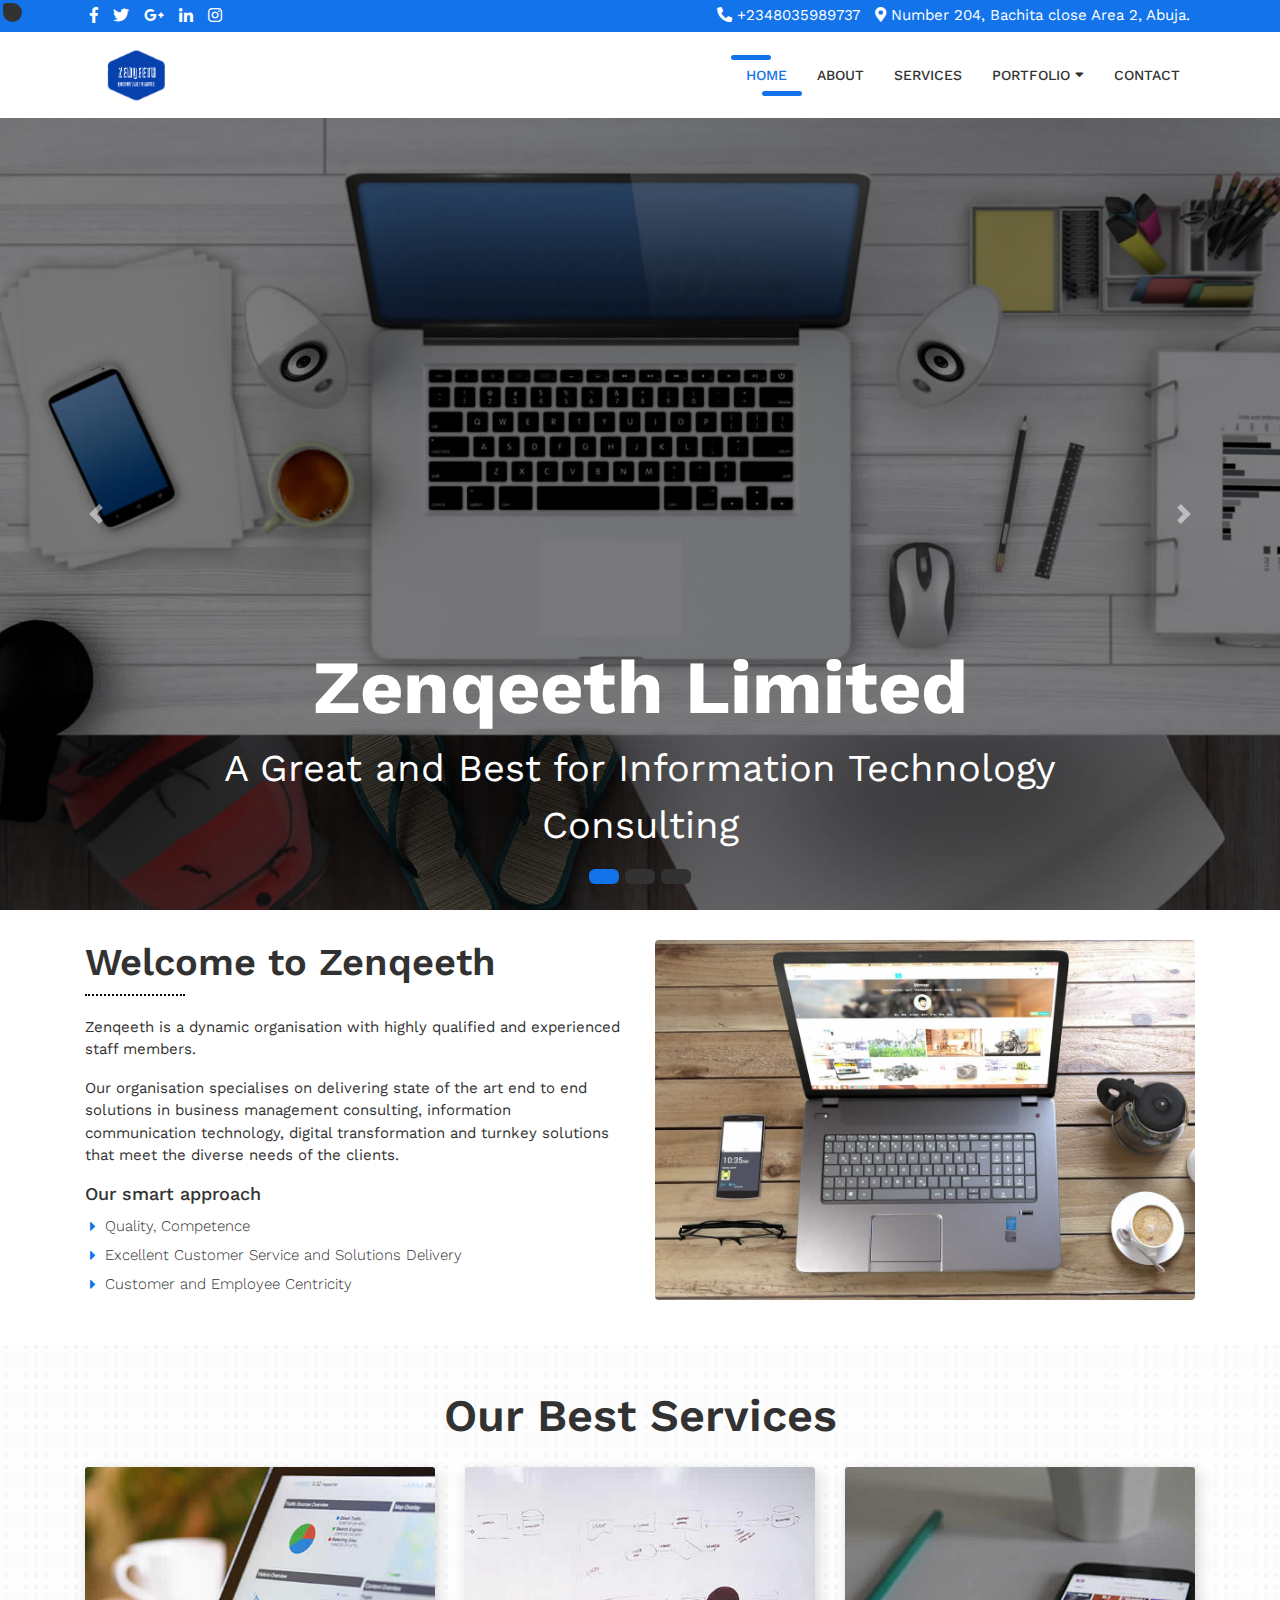
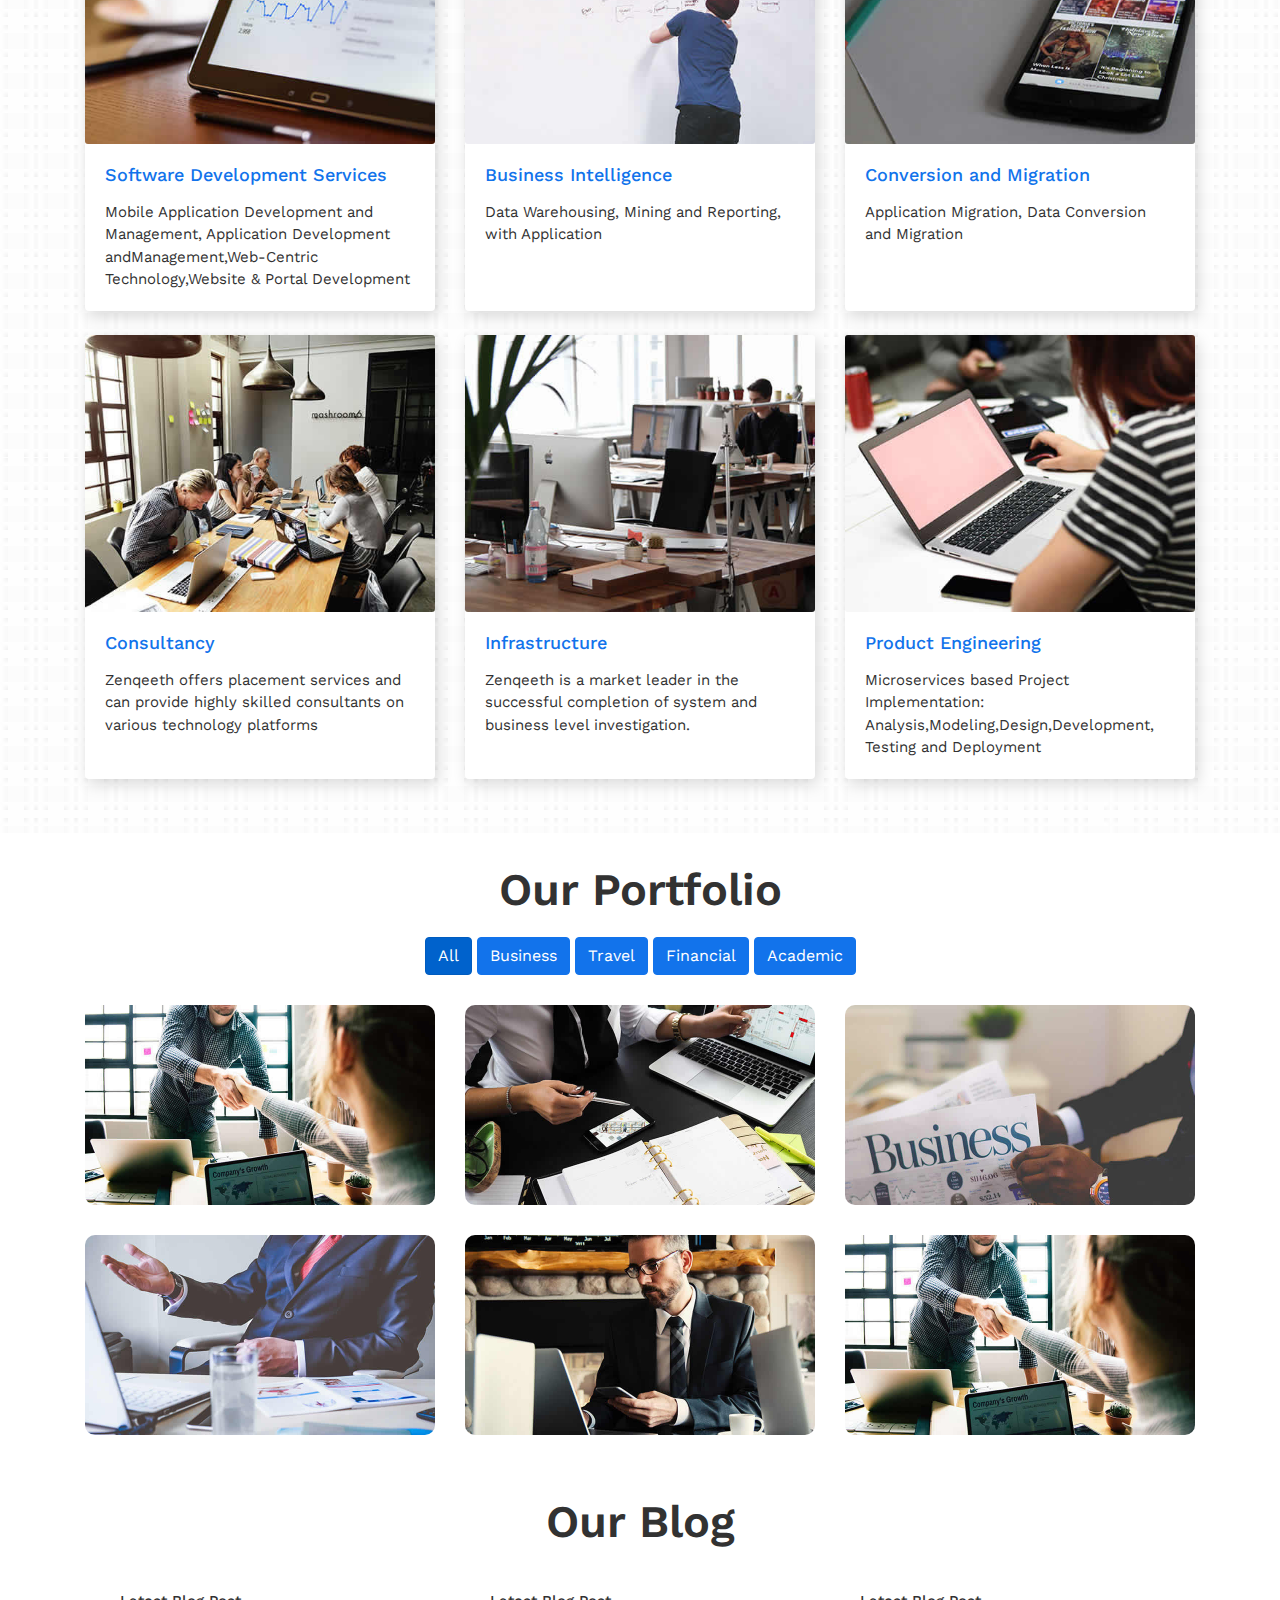
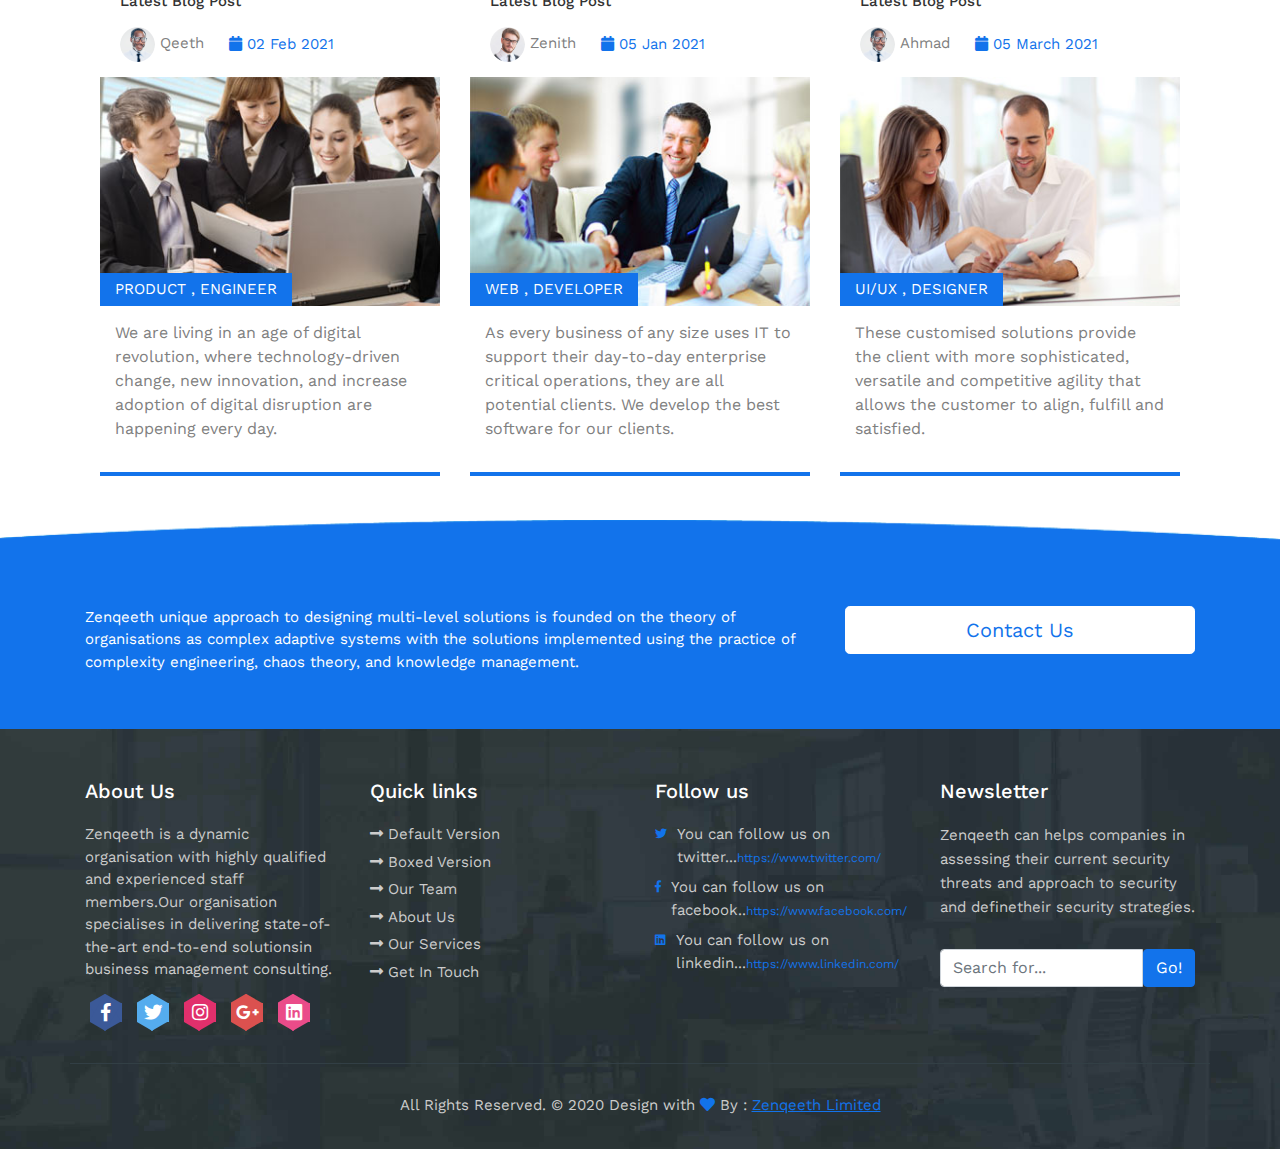
==== index.html @ 0a83140c "first commit" ====
<!DOCTYPE html>
<html lang="en">
<head>
	<meta charset="utf-8">
	<meta name="viewport" content="width=device-width, initial-scale=1, shrink-to-fit=no">
	<meta name="description" content="">
	<meta name="author" content="">
	<title> Zenqeeth</title>
	<!-- Bootstrap core CSS -->
	<link href="vendor/bootstrap/css/bootstrap.min.css" rel="stylesheet">
	<!-- Fontawesome CSS -->
	<link href="css/all.css" rel="stylesheet">
	<!-- Owl Carousel CSS -->
	<link href="css/owl.carousel.min.css" rel="stylesheet">
	<!-- Owl Carousel CSS -->
	<link href="css/jquery.fancybox.min.css" rel="stylesheet">
	<!-- Custom styles for this template -->
	<link href="css/style.css" rel="stylesheet">
</head>
<body>
<div class="wrapper-main">
	<!-- Top Bar -->
	<div class="top-bar">
		<div class="container">
			<div class="row">
				<div class="col-lg-6">
					<div class="social-media">
						<ul>
							<li><a href="#"><i class="fab fa-facebook-f"></i></a></li>
							<li><a href="#"><i class="fab fa-twitter"></i></a></li>
							<li><a href="#"><i class="fab fa-google-plus-g"></i></a></li>
							<li><a href="#"><i class="fab fa-linkedin-in"></i></a></li>
							<li><a href="#"><i class="fab fa-instagram"></i></a></li>
						</ul>
					</div>
				</div>
				<div class="col-lg-6">
					<div class="contact-details">
						<ul>
							<li><i class="fas fa-phone fa-rotate-90"></i> +2348035989737</li>
							<li><i class="fas fa-map-marker-alt"></i> Number 204, Bachita close Area 2, Abuja.</li>
						</ul>
					</div>
				</div>
			</div>
		</div>
	</div>
    <!-- Navigation -->
    <nav class="navbar navbar-expand-lg navbar-dark bg-light top-nav">
        <div class="container">
            <a class="navbar-brand" href="index.html">
				<img src="images/logo.png" alt="logo" width="100" />
            </a>
            <button class="navbar-toggler navbar-toggler-right" type="button" data-toggle="collapse" data-target="#navbarResponsive" aria-controls="navbarResponsive" aria-expanded="false" aria-label="Toggle navigation">
				<span class="fas fa-bars"></span>
            </button>
            <div class="collapse navbar-collapse" id="navbarResponsive">
				<ul class="navbar-nav ml-auto">
					<li class="nav-item">
						<a class="nav-link active" href="index.html">Home</a>
					</li>
					<li class="nav-item">
						<a class="nav-link" href="about.html">About</a>
					</li>
					<li class="nav-item">
						<a class="nav-link" href="services.html">Services</a>
					</li>
					
					<li class="nav-item dropdown">
						<a class="nav-link" href="#" id="navbarDropdownPortfolio" data-toggle="dropdown" aria-haspopup="true" aria-expanded="false">Portfolio <i class="fas fa-sort-down"></i></a>
						<div class="dropdown-menu dropdown-menu-right" aria-labelledby="navbarDropdownPortfolio">
							<a class="dropdown-item" href="portfolio-3-col.html">3 Column Portfolio</a>
							<a class="dropdown-item" href="portfolio-4-col.html">4 Column Portfolio</a>
							<a class="dropdown-item" href="portfolio-item.html">Single Portfolio Item</a>
						</div>
					</li>
					
					<li class="nav-item">
						<a class="nav-link" href="contact.html">Contact</a>
					</li>
				</ul>
            </div>
        </div>
    </nav>
	
    <header class="slider-main">
        <div id="carouselExampleIndicators" class="carousel slide carousel-fade" data-ride="carousel">
            <ol class="carousel-indicators">
               <li data-target="#carouselExampleIndicators" data-slide-to="0" class="active"></li>
               <li data-target="#carouselExampleIndicators" data-slide-to="1"></li>
               <li data-target="#carouselExampleIndicators" data-slide-to="2"></li>
            </ol>
            <div class="carousel-inner" role="listbox">
               <!-- Slide One - Set the background image for this slide in the line below -->
               <div class="carousel-item active" style="background-image: url('images/slide1.jpg')">
                  <div class="carousel-caption d-none d-md-block">
                     <h3>Zenqeeth Limited</h3>
                     <p>A Great and Best for Information Technology Consulting</p>
                  </div>
               </div>
               <!-- Slide Two - Set the background image for this slide in the line below -->
               <div class="carousel-item" style="background-image: url('images/bluenexza.jpg')">
                  <div class="carousel-caption d-none d-md-block">
                     <h3>Best Consulting Services.</h3>
                     <p> Bringing Information Technology to your Doorstep</p>
                  </div>
               </div>
               <!-- Slide Three - Set the background image for this slide in the line below -->
               <div class="carousel-item" style="background-image: url('images/img3.jpg')">
                  <div class="carousel-caption d-none d-md-block">
                     <h3> Zenqeeth Information Technology</h3>
                     <p>Best for any kind of innovation Consulting</p>
                  </div>
               </div>
            </div>
            <a class="carousel-control-prev" href="#carouselExampleIndicators" role="button" data-slide="prev">
				<span class="carousel-control-prev-icon" aria-hidden="true"></span>
				<span class="sr-only">Previous</span>
            </a>
            <a class="carousel-control-next" href="#carouselExampleIndicators" role="button" data-slide="next">
				<span class="carousel-control-next-icon" aria-hidden="true"></span>
				<span class="sr-only">Next</span>
            </a>
        </div>
    </header>
	
    <!-- Page Content -->
    <div class="container">        
        <!-- About Section -->
        <div class="about-main">
            <div class="row">
               <div class="col-lg-6">
                  <h2>Welcome to Zenqeeth</h2>
                  <p>Zenqeeth  is  a  dynamic  organisation  with  highly  qualified  and  experienced  staff members.</p>
                  <p>Our  organisation  specialises  on  delivering state of the art  end to end solutions in 
					   business management consulting, information communication technology, digital 
					  transformation and turnkey solutions that meet the diverse needs of the clients.</p>
				  <h5>Our smart approach</h5>
                  <ul>
                     <li>Quality, Competence</li>
                     <li>Excellent Customer Service and Solutions Delivery</li>
                     <li>Customer and Employee Centricity</li>                     
                  </ul>
               </div>
               <div class="col-lg-6">
                  <img class="img-fluid rounded" src="images/post-03.jpg" alt="" />
               </div>
            </div>
            <!-- /.row -->
        </div>
	</div>	
	
	<div class="services-bar">
		<div class="container">
			<h1 class="py-4">Our Best Services </h1>
			<!-- Services Section -->
			<div class="row">
			   <div class="col-lg-4 mb-4">
					<div class="card h-100">
						<div class="card-img">
							<img class="img-fluid" src="images/services-img-01.jpg" alt="" />
						</div>
						<div class="card-body">
							<h4 class="card-header"> Software Development Services </h4>
							<p class="card-text">Mobile Application Development and Management,
								Application Development andManagement,Web-Centric Technology,Website & Portal Development</p>
						</div>
					</div>
			   </div>
			   <div class="col-lg-4 mb-4">
					<div class="card h-100">
						<div class="card-img">
							<img class="img-fluid" src="images/services-img-03.jpg" alt="" />
						</div>
						<div class="card-body">
							<h4 class="card-header"> Business Intelligence </h4>
							<p class="card-text">Data Warehousing, Mining and Reporting, with Application</p>
						</div>
					</div>
			   </div>
			   <div class="col-lg-4 mb-4">
					<div class="card h-100">
						<div class="card-img">
							<img class="img-fluid" src="images/services-img-02.jpg" alt="" />
						</div>
						<div class="card-body">
							<h4 class="card-header"> Conversion and Migration </h4>
							<p class="card-text">Application Migration, Data Conversion and Migration</p>
						</div>
					</div>
			   </div>
			   <div class="col-lg-4 mb-4">
					<div class="card h-100">
						<div class="card-img">
							<img class="img-fluid" src="images/services-img-04.jpg" alt="" />
						</div>
						<div class="card-body">
							<h4 class="card-header"> Consultancy </h4>
							<p class="card-text">Zenqeeth offers placement services and can provide highly 
								skilled consultants on various technology platforms</p>
						</div>						
					</div>
			   </div>
			   <div class="col-lg-4 mb-4">
					<div class="card h-100">
						<div class="card-img">
							<img class="img-fluid" src="images/services-img-05.jpg" alt="" />
						</div>
						<div class="card-body">
							<h4 class="card-header"> Infrastructure </h4>
							<p class="card-text">Zenqeeth  is a market leader 
								in the successful completion of system and business level investigation. 
								</p>
						</div>						
					</div>
			   </div>
			   <div class="col-lg-4 mb-4">
					<div class="card h-100">
						<div class="card-img">
							<img class="img-fluid" src="images/services-img-06.jpg" alt="" />
						</div>
						<div class="card-body">
							<h4 class="card-header"> Product Engineering </h4>
							<p class="card-text">Microservices based Project Implementation: Analysis,Modeling,Design,Development, Testing and Deployment </p>
						</div>
					</div>
			   </div>
			</div>
			<!-- /.row -->
		</div>
	</div>
		
	<div class="container">
        <!-- Portfolio Section -->
        <div class="portfolio-main">
            <h2>Our Portfolio</h2>
			<div class="col-lg-12">
				<div class="project-menu text-center">
					<button class="btn btn-primary active" data-filter="*">All</button>
					<button data-filter=".business" class="btn btn-primary">Business</button>
					<button data-filter=".travel" class="btn btn-primary">Travel</button>
					<button data-filter=".financial" class="btn btn-primary">Financial</button>
					<button data-filter=".academic" class="btn btn-primary">Academic</button>
				</div>
			</div>
            <div id="projects" class="projects-main row">
               <div class="col-lg-4 col-sm-6 pro-item portfolio-item financial">
                  <div class="card h-100">
                     <div class="card-img">
                        <a href="images/portfolio-img-01.jpg" data-fancybox="images">
                           <img class="card-img-top" src="images/portfolio-img-01.jpg" alt="" />
                           <div class="overlay"><i class="fas fa-arrows-alt"></i></div>
                        </a>
                     </div>
                     <div class="card-body">
                        <h4 class="card-title">
                           <a href="#">Financial Sustainability</a>
                        </h4>
                     </div>
                  </div>
               </div>
               <div class="col-lg-4 col-sm-6 pro-item portfolio-item business academic">
                  <div class="card h-100">
                     <div class="card-img">
                        <a href="images/portfolio-img-02.jpg" data-fancybox="images">
                           <img class="card-img-top" src="images/portfolio-img-02.jpg" alt="" />
                           <div class="overlay"><i class="fas fa-arrows-alt"></i></div>
                        </a>
                     </div>
                     <div class="card-body">
                        <h4 class="card-title">
                           <a href="#">Educational Services</a>
                        </h4>
                     </div>
                  </div>
               </div>
               <div class="col-lg-4 col-sm-6 pro-item portfolio-item travel">
                  <div class="card h-100">
                     <div class="card-img">
                        <a href="images/portfolio-img-03.jpg" data-fancybox="images">
                           <img class="card-img-top" src="images/portfolio-img-03.jpg" alt="" />
                           <div class="overlay"><i class="fas fa-arrows-alt"></i></div>
                        </a>
                     </div>
                     <div class="card-body">
                        <h4 class="card-title">
                           <a href="#">Security Service Provider</a>
                        </h4>
                     </div>
                  </div>
               </div>
               <div class="col-lg-4 col-sm-6 pro-item portfolio-item business">
                  <div class="card h-100">
                     <div class="card-img">
                        <a href="images/portfolio-img-04.jpg" data-fancybox="images">
                           <img class="card-img-top" src="images/portfolio-img-04.jpg" alt="" />
                           <div class="overlay"><i class="fas fa-arrows-alt"></i></div>
                        </a>
                     </div>
                     <div class="card-body">
                        <h4 class="card-title">
                           <a href="#">Health Services</a>
                        </h4>
                     </div>
                  </div>
               </div>
               <div class="col-lg-4 col-sm-6 pro-item portfolio-item travel">
                  <div class="card h-100">
                     <div class="card-img">
                        <a href="images/portfolio-img-05.jpg" data-fancybox="images">
                           <img class="card-img-top" src="images/portfolio-img-05.jpg" alt="" />
                           <div class="overlay"><i class="fas fa-arrows-alt"></i></div>
                        </a>
                     </div>
                     <div class="card-body">
                        <h4 class="card-title">
                           <a href="#">Hotel Management</a>
                        </h4>
                     </div>
                  </div>
               </div>
               <div class="col-lg-4 col-sm-6 pro-item portfolio-item financial academic">
                  <div class="card h-100">
                     <div class="card-img">
                        <a href="images/portfolio-img-01.jpg" data-fancybox="images">
                           <img class="card-img-top" src="images/portfolio-img-01.jpg" alt="" />
                           <div class="overlay"><i class="fas fa-arrows-alt"></i></div>
                        </a>
                     </div>
                     <div class="card-body">
                        <h4 class="card-title">
                           <a href="#">E-Commerce and Banking </a>
                        </h4>
                     </div>
                  </div>
               </div>
            </div>
            <!-- /.row -->
        </div>
    </div>
	
	<div class="blog-slide">
		<div class="container">
			<h2>Our Blog</h2>
			<div class="row">
				<div class="col-lg-12">
					<div id="blog-slider" class="owl-carousel">
						<div class="post-slide">
							<div class="post-header">
								<h4 class="title">
									<a href="#">Latest blog Post</a>
								</h4>
								<ul class="post-bar">
									<li><img src="images/testi_01.png" alt=""><a href="#">Qeeth</a></li>
									<li><i class="fa fa-calendar"></i>02 Feb 2021</li>
								</ul>
							</div>
							<div class="pic">
								<img src="images/img-1.jpg" alt="">
								<ul class="post-category">
									<li><a href="#">Product</a></li>
									<li><a href="#">Engineer</a></li>
								</ul>
							</div>
							<p class="post-description">
								We are living in an age of digital revolution, where technology-driven change, new
innovation, and increase adoption of digital disruption are happening every day.
							</p>
						</div>
		 
						<div class="post-slide">
							<div class="post-header">
								<h4 class="title">
									<a href="#">Latest blog Post</a>
								</h4>
								<ul class="post-bar">
									<li><img src="images/testi_02.png" alt=""><a href="#">Zenith</a></li>
									<li><i class="fa fa-calendar"></i>05 Jan 2021</li>
								</ul>
							</div>
							<div class="pic">
								<img src="images/img-2.jpg" alt="">
								<ul class="post-category">
									<li><a href="#">Web</a></li>
									<li><a href="#">Developer</a></li>
								</ul>
							</div>
							<p class="post-description">As every business of any size uses IT to support their day-to-day enterprise critical operations, they are
all potential clients. We develop the best software for our clients.
							</p>
						</div>
						
						<div class="post-slide">
							<div class="post-header">
								<h4 class="title">
									<a href="#">Latest blog Post</a>
								</h4>
								<ul class="post-bar">
									<li><img src="images/testi_01.png" alt=""><a href="#">Ahmad</a></li>
									<li><i class="fa fa-calendar"></i>05 March 2021</li>
								</ul>
							</div>
							<div class="pic">
								<img src="images/img-3.jpg" alt="">
								<ul class="post-category">
									<li><a href="#">UI/UX </a></li>
									<li><a href="#">Designer</a></li>
								</ul>
							</div>
							<p class="post-description">
								These customised solutions provide the client with more sophisticated, versatile and
competitive agility that allows the customer to align, fulfill and satisfied.
							</p>
						</div>
						
						<div class="post-slide">
							<div class="post-header">
								<h4 class="title">
									<a href="#">Latest blog Post</a>
								</h4>
								<ul class="post-bar">
									<li><img src="images/testi_02.png" alt=""><a href="#">John</a></li>
									<li><i class="fa fa-calendar"></i>05 Feb 2021</li>
								</ul>
							</div>
							<div class="pic">
								<img src="images/img-4.jpg" alt="">
								<ul class="post-category">
									<li><a href="#">Business</a></li>
									<li><a href="#"> analysist</a></li>
								</ul>
							</div>
							<p class="post-description">
								We hope with our marketing we will get a range of clients from different industries
coming to us so that our client base is wide and stable. There are areas that will particularly target. 
							</p>
						</div>
					</div>
				</div>
			</div>
		</div>
	</div>
	
	
	<!-- Contact Us -->
	<div class="touch-line">
		<div class="container">
			<div class="row">
				<div class="col-md-8">
					<p>Zenqeeth unique approach to designing multi-level solutions is founded on the theory of organisations as complex adaptive systems with the solutions implemented using the practice of complexity engineering, chaos theory, and knowledge management.</p>
				 </div>
				<div class="col-md-4">
				   <a class="btn btn-lg btn-secondary btn-block" href="contact.html"> Contact Us </a>
				</div>
			</div>
		</div>
	</div>
	
    <!-- /.container -->
    <!--footer starts from here-->
    <footer class="footer">
        <div class="container bottom_border">
            <div class="row">
				<div class="col-lg-3 col-md-6 col-sm-6 col">
					<h5 class="headin5_amrc col_white_amrc pt2">About Us</h5>
					<!--headin5_amrc-->
					<p class="mb10">Zenqeeth  is  a  dynamic  organisation  with  
						highly  qualified  and  experienced  staff members.Our  organisation  specialises  in  
						delivering state-of-the-art end-to-end solutionsin  business management consulting. </p>
					<ul class="footer-social">
						<li><a class="facebook hb-xs-margin" href="#"><span class="hb hb-xs spin hb-facebook"><i class="fab fa-facebook-f"></i></span></a></li>
						<li><a class="twitter hb-xs-margin" href="#"><span class="hb hb-xs spin hb-twitter"><i class="fab fa-twitter"></i></span></a></li>
						<li><a class="instagram hb-xs-margin" href="#"><span class="hb hb-xs spin hb-instagram"><i class="fab fa-instagram"></i></span></a></li>
						<li><a class="googleplus hb-xs-margin" href="#"><span class="hb hb-xs spin hb-google-plus"><i class="fab fa-google-plus-g"></i></span></a></li>
						<li><a class="linkedin hb-xs-margin" href="#"><span class="hb hb-xs spin hb-linkedin"><i class="fab fa-linkedin"></i></span></a></li>
					</ul>
				</div>	
				<div class="col-lg-3 col-md-6 col-sm-6">
					<h5 class="headin5_amrc col_white_amrc pt2">Quick links</h5>
					<!--headin5_amrc-->
					<ul class="footer_ul_amrc">
						<li><a href="#"><i class="fas fa-long-arrow-alt-right"></i>Default Version</a></li>
						<li><a href="#"><i class="fas fa-long-arrow-alt-right"></i>Boxed Version</a></li>
						<li><a href="#"><i class="fas fa-long-arrow-alt-right"></i>Our Team </a></li>
						<li><a href="#"><i class="fas fa-long-arrow-alt-right"></i>About Us</a></li>
						<li><a href="#"><i class="fas fa-long-arrow-alt-right"></i>Our Services</a></li>
						<li><a href="#"><i class="fas fa-long-arrow-alt-right"></i>Get In Touch</a></li>
					</ul>
					<!--footer_ul_amrc ends here-->
				</div>
				<div class="col-lg-3 col-md-6 col-sm-6 col">
					<h5 class="headin5_amrc col_white_amrc pt2">Follow us</h5>
					<!--headin5_amrc ends here-->
					<ul class="footer_ul2_amrc">
						<li>
							<a href="#"><i class="fab fa-twitter fleft padding-right"></i> </a>
							<p>You can follow us on twitter...<a href="#">https://www.twitter.com/</a></p>
						</li>
						<li>
							<a href="#"><i class="fab fa-facebook-f fleft padding-right"></i> </a>
							<p>You can follow us on facebook..<a href="#">https://www.facebook.com/</a></p>
						</li>
						<li>
							<a href="#"><i class="fab fa-linkedin fleft padding-right"></i> </a>
							<p>You can follow us on linkedin...<a href="#">https://www.linkedin.com/</a></p>
						</li>
					</ul>
					<!--footer_ul2_amrc ends here-->
				</div>
				<div class="col-lg-3 col-md-6 col-sm-6 ">
					<div class="news-box">
						<h5 class="headin5_amrc col_white_amrc pt2">Newsletter</h5>
						<p>Zenqeeth can helps companies  in  assessing  their current  security  threats  and approach  to security and definetheir security strategies. </p>
						<form action="#">
							<div class="input-group">
								<input class="form-control" placeholder="Search for..." type="text">
								<span class="input-group-btn">
								  <button class="btn btn-secondary" type="button">Go!</button>
								</span>
							</div>
						</form>
					</div>
				</div>
			</div>
		</div>
        <div class="container">
            <p class="copyright text-center">All Rights Reserved. &copy; 2020  Design with <a href=""><i class="fa fa-heart"></i></a> By : 
				<a href="#">Zenqeeth Limited</a>
            </p>
        </div>
    </footer>
</div>
	  
<!-- Bootstrap core JavaScript -->
<script src="vendor/jquery/jquery.min.js"></script>
<script src="vendor/bootstrap/js/bootstrap.bundle.min.js"></script>
<script src="js/imagesloaded.pkgd.min.js"></script>
<script src="js/isotope.pkgd.min.js"></script>
<script src="js/filter.js"></script>
<script src="js/jquery.appear.js"></script>
<script src="js/owl.carousel.min.js"></script>
<script src="js/jquery.fancybox.min.js"></script>
<script src="js/script.js"></script>
</body>
</html>
---- css/style.css ----
@import url('https://fonts.googleapis.com/css?family=Work+Sans:100,200,300,400,500,600,700,800,900');
 
body {
  padding: 0px;
  font-family: 'Work Sans', sans-serif;
  font-size: 15px;
  color: #323232;
}

@media (min-width: 992px) {
  body {
    padding-top: 0px;
  }
}

a.btn-primary{
	background-color: #1273eb;
	border-color: #1273eb;
}
a.btn-primary:hover{
	background-color: #323232;
	border-color: #323232;
}
button.btn-primary{
	background-color: #1273eb;
	border-color: #1273eb;
}
button.btn-primary:hover{
	background-color: #323232;
	border-color: #323232;
}

a.btn-secondary{
	background-color: #1273eb;
	border-color: #1273eb;
}
a.btn-secondary:hover{
	background-color: #323232;
	border-color: #323232;
}
button.btn-secondary{
	background-color: #1273eb;
	border-color: #1273eb;
}
button.btn-secondary:hover{
	background-color: #323232;
	border-color: #323232;
}
.mouse-pointer{
	background-color: #323232;
	position: absolute;
	color: white;
	width: 25px;
	height: 25px;
	border: 3px solid #1273eb;
	border-radius: 25px 50px 50px 50px/25px 50px 50px 50px;
	z-index: 999999;
	pointer-events: none;
	-webkit-transition: all 0.1s;
	-moz-transition: all 0.1s;
	-o-transition: all 0.1s;
	-ms-transition: all 0.1s;
	transition: all 0.1s;
}

.top-bar{
	background: #1273eb;
	padding: 4px 0px;
}
.social-media ul{
	list-style: none;
	margin: 0px;
	padding: 0px;
}
.social-media ul li{
	display: inline-block;
	padding: 0px 5px;
}
.social-media ul li a{
	font-size: 16px;
	color: #ffffff;
}
.social-media ul li a:hover{
	color: #323232;
}

.contact-details ul{
	list-style: none;
	margin: 0px;
	padding: 0px;
	float: right;
}
.contact-details ul li{
	display: inline-block;
	padding: 0px 5px;
	color: #ffffff;
}
.wrapper-main{
	position: relative;
	overflow: hidden;
}

.top-nav{
	background-color: #ffffff !important;
}
.navbar-expand-lg.top-nav .navbar-nav .nav-link{
	padding: 10px 15px;
	color: #323232;
	font-size: 14px;
	font-weight: 500;
	text-transform: uppercase;
	position: relative;
}
.navbar-expand-lg.top-nav .navbar-nav .nav-link i{
	font-size: 14px;
	float: right;
	margin-left: 5px;
}
.navbar-expand-lg.top-nav .navbar-nav .nav-link:hover{
	color: #1273eb;
	border-radius: 4.8px;
}
.navbar-expand-lg.top-nav .navbar-nav .nav-link.active{
	color: #1273eb;
}
.navbar-expand-lg.top-nav .navbar-nav .nav-link.active:before{
	content: "";
	position: absolute;
	width: 40px;
	background: #1273eb;
	height: 5px;
	top: 0px;
	left: 0px;
	border-radius: 6px;
}
.navbar-expand-lg.top-nav .navbar-nav .nav-link.active:after{
	content: "";
	position: absolute;
	width: 40px;
	background: #1273eb;
	height: 5px;
	bottom: 0px;
	right: 0px;
	border-radius: 6px;
}
.navbar-expand-lg.top-nav .navbar-nav .nav-link:before{
	content: "";
	position: absolute;
	width: 0px;
	background: #1273eb;
	height: 5px;
	top: 0px;
	left: 0px;
	border-radius: 6px;
	-webkit-transition: all 500ms ease;
	-ms-transition: all 500ms ease;
	-o-transition: all 500ms ease;
	-moz-transition: all 500ms ease;
	transition: all 500ms ease;
}
.navbar-expand-lg.top-nav .navbar-nav .nav-link:after{
	content: "";
	position: absolute;
	width: 0px;
	background: #1273eb;
	height: 5px;
	bottom: 0px;
	right: 0px;
	border-radius: 6px;
	-webkit-transition: all 500ms ease;
	-ms-transition: all 500ms ease;
	-o-transition: all 500ms ease;
	-moz-transition: all 500ms ease;
	transition: all 500ms ease;
}
.navbar-expand-lg.top-nav .navbar-nav .nav-link:hover:before{
	width: 40px;
	-webkit-transition: all 500ms ease;
	-ms-transition: all 500ms ease;
	-o-transition: all 500ms ease;
	-moz-transition: all 500ms ease;
	transition: all 500ms ease;
}
.navbar-expand-lg.top-nav .navbar-nav .nav-link:hover:after{
	width: 40px;
	-webkit-transition: all 500ms ease;
	-ms-transition: all 500ms ease;
	-o-transition: all 500ms ease;
	-moz-transition: all 500ms ease;
	transition: all 500ms ease;
}
.fixed-menu {
  position: fixed;
  opacity: 0;
  visibility: hidden;
  left: 0px;
  top: 0px;
  min-height: auto;
  width: 100%;
  padding: 0px 0px;
  background: #ffffff;
  z-index: 0;
  -webkit-box-shadow: 0px 13px 15px -12px rgba(35,35,35,0.15);
  box-shadow: 0px 13px 15px -12px rgba(35,35,35,0.15);
  transition: all 500ms ease;
  -moz-transition: all 500ms ease;
  -webkit-transition: all 500ms ease;
  -ms-transition: all 500ms ease;
  -o-transition: all 500ms ease;
  z-index: 999;
  opacity: 1;
  visibility: visible;
  -ms-animation-name: fadeInDown;
  -moz-animation-name: fadeInDown;
  -op-animation-name: fadeInDown;
  -webkit-animation-name: fadeInDown;
  animation-name: fadeInDown;
  -ms-animation-duration: 500ms;
  -moz-animation-duration: 500ms;
  -op-animation-duration: 500ms;
  -webkit-animation-duration: 500ms;
  animation-duration: 500ms;
  -ms-animation-timing-function: linear;
  -moz-animation-timing-function: linear;
  -op-animation-timing-function: linear;
  -webkit-animation-timing-function: linear;
  animation-timing-function: linear;
  -ms-animation-iteration-count: 1;
  -moz-animation-iteration-count: 1;
  -op-animation-iteration-count: 1;
  -webkit-animation-iteration-count: 1;
  animation-iteration-count: 1;
}
.dropdown-toggle::after{
	display: none;
}

.navbar-expand-lg.top-nav .navbar-nav .dropdown-menu{
	margin: 0px;
	box-shadow: 3px 5px 15px rgba(0,0,0, .15);
	border: none;
	padding: 20px;
}
.navbar-expand-lg.top-nav .navbar-nav .dropdown-menu .dropdown-item{
	font-size: 14px;
	padding: 0px;
	margin-bottom: 15px;
	font-weight: 300;
}
.navbar-expand-lg.top-nav .navbar-nav .dropdown-menu .dropdown-item:last-child{
	padding: 0px;
	margin: 0px;
}
.navbar-expand-lg.top-nav .navbar-nav .dropdown-menu .dropdown-item:hover{
	background: none;
	color: #1273eb;
}
.top-nav .navbar-toggler{
	color: #323232;
	border-color: #323232;
}
.top-nav .navbar-toggler:hover{
	color: #1273eb;
	border-color: #1273eb;
}


.slider-main .carousel ol li{
	height: 15px;
	border-radius: 6px;
	background: #323232;
}
.slider-main .carousel .carousel-indicators .active{
	background: #1273eb;
}
.slider-main .carousel .carousel-item .carousel-caption h3{
	font-size: 75px;
	font-weight: 700;
}
.slider-main .carousel .carousel-item .carousel-caption p{
	font-size: 38px;
}
.slider-main .carousel .carousel-inner .carousel-item:before{
	content: "";
	position: absolute;
	background: rgba(0,0,0,0.5);
	top: 0px;
	left: 0px;
	width: 100%;
	height: 100%;
}
.carousel-item {
  height: 88vh;
  min-height: 300px;
  background: no-repeat center center scroll;
  -webkit-background-size: cover;
  -moz-background-size: cover;
  -o-background-size: cover;
  background-size: cover;
}
.portfolio-item {
  margin-bottom: 30px;
}
.services-bar{
	padding: 20px 0px 30px 0px;
	background: url(../images/dott.jpg);
}
.services-bar h1{
	font-weight: 600;
	font-size: 45px;
	text-align: center;
	margin-bottom: 0px;
}
.services-bar .card{
	box-shadow: 3px 5px 15px rgba(0,0,0, .15);
	border: none;
}
.services-bar .card h4.card-header{
	background-color: transparent;
	color: #1273eb;
	font-size: 18px;
	font-weight: 500;
	border: none;
	padding: 0px;
	margin-bottom: 15px;
}

.services-bar .card .card-footer{
	background-color: #3B5998;
}
.about-main{
	padding: 30px 0px;
}
.about-main h2{
	font-size: 38px;
	font-weight: 600;
	margin-bottom: 20px;
	padding-bottom: 10px;
	position: relative;
}
.about-main h2:after{
	content: "";
	position: absolute;
	border-bottom: 2px dotted #000000;
	bottom: 0px;
	height: 2px;
	width: 100px;
	left: 0px;
}
.about-main h5{
	font-size: 18px;
}
.about-main p{
	font-size: 15px;
	
}
.about-main ul{
	padding-left: 20px;
}
.about-main ul li{
	position: relative;
	font-weight: 300;
	list-style: none;
	line-height: 29px;
	font-size: 15px;
}
.about-main ul li:before{
	content: "\f0da";
	font-family: 'Font Awesome 5 Free';
	font-weight: 900;	
	position: absolute;
	left: -15px;
	top: 0px;
	color: #1273eb;
}
.card-img img{
	width: 100%;
}
.portfolio-main{
	padding: 30px 0px;
}
.portfolio-main h2{
	font-weight: 600;
	font-size: 45px;
	margin-bottom: 20px;
	text-align: center;
}
.project-menu {
    margin-bottom: 30px;
}
.portfolio-main .card {
	border: none;
	border-radius: 10px;
	overflow: hidden;
}
.portfolio-main .card .card-body .card-title{
	margin-bottom: 0px;
}
.portfolio-main .card .card-body .card-title a{
	font-size: 20px;
	font-weight: 400;
	text-transform: capitalize;
	color: #ffffff;
	margin: 0;
}
.portfolio-main .card .card-body{
	position: absolute;
	background: #323232;
	padding: 0px 20px;
	height: 40px;
	transform: scale(0);
	transition-property: transform;
	transition-duration: 0.3s;
	transition-timing-function: ease-out;
	display: flex;
	align-items: center;
	vertical-align: center;
	-webkit-transition: all 0.5s;
	-moz-transition: all 0.5s;
	-o-transition: all 0.5s;
	-ms-transition: all 0.5s;
	transition: all 0.5s;
	left: 0;
	top: 0;
	bottom: 0;
	right: 0;
}
.portfolio-main .card:hover .card-body{
	transform: scale(1);
	top: 80%;
}
.card-img{
	overflow: hidden;
	position: relative;
}
.portfolio-item .card:hover .card-img .card-img-top{
	transform: scale3D(1.2, 1.2, 2);
	opacity: .5;
}
.card-img-top{
	transition: all 500ms linear 0s;
}
.overlay{
	background: rgba(18,115,235,0.5);
	position: absolute;
	bottom: -100%;
	width: 100%;
	height: 100%;
	left: 50%;
	transform: translateX(-50%);
	transition: all 0.3s;
}
.overlay i{
	font-size: 35px;
	position: absolute;
	top: 30%;
	left: 50%;
	transform: translateX(-50%);
	color: #ffffff;
}
.portfolio-main .card:hover .overlay{
	bottom: 0px;
}

.blog-slide h2{
	font-weight: 600;
	font-size: 45px;
	margin-bottom: 20px;
	text-align: center;
}

.post-slide{
    margin: 0 15px;
    background: #fff;
    border-bottom: 4px solid #1273eb;
}
.post-slide .post-header{
    padding: 15px 20px;
}
.post-slide .title{
    margin-bottom: 5px;
}
.post-slide .title a{
    font-size: 15px;
    color: #323232;    
    text-transform: capitalize;
    transition: all 0.4s ease 0s;
}
.post-slide .title a:hover{
    color: #fd6058;
    text-decoration: none;
}
.post-slide .post-bar{
    margin: 15px 0 0 0;
    padding: 0;
    list-style: none;
}
.post-slide .post-bar li{
    display: inline-block;
    margin-right: 20px;
    color: #1273eb;
}
.post-slide .post-bar li a{
    font-size: 15px;
    color: #808080;
    text-transform: capitalize;
}
.post-slide .post-bar li a:hover{
    text-decoration: none;
    color: #1273eb;
}
.post-slide .post-bar li img{
    width: 35px;
    height: 35px;
    border-radius: 50%;
}
.post-slide .post-bar li i,
.post-slide .post-bar li img{
    margin-right: 5px;
}
.post-slide .pic{
    overflow: hidden;
    position: relative;
}
.post-slide .pic:after{
    content: "";
    width: 100%;
    height: 100%;
    position: absolute;
    top: 0;
    left: 0;
    background: rgba(255,255,255,0);
    transition: all 0.9s ease 0s;
}
.post-slide:hover .pic:after{
    background: rgba(255,255,255,0.2);
}
.post-slide .pic img{
    width: 100%;
    height: auto;
    transform: rotate(0deg) scale(1,1);
    transition: all 0.6s ease-in-out 0s;
}
.post-slide:hover .pic img{
    transform: rotate(10deg) scale(1.5,1.5);
}
.post-slide .post-category{
    padding: 5px 15px;
    margin: 0;
    list-style: none;
    position: absolute;
    bottom: 0;
    left: 0;
    background: #1273eb;
    z-index: 1;
}
.post-slide .post-category li{
    display: inline-block;
    text-transform: uppercase;
}
.post-slide .post-category li:after{
    content: " ,";
    color: #fff;
}
.post-slide .post-category li:last-child:after{
    content: "";
}
.post-slide .post-category li a{
    color: #fff;
}
.post-slide .post-category li a:hover{
    text-decoration: none;
    color: #333;
}
.post-slide .post-description{
    font-size: 16px;
    color: #808080;
    padding: 15px;
}
@media only screen and (max-width: 480px) {
    .post-header .post-bar li{
        margin-right: 5px;
    }
}

.touch-line{
	padding: 40px 0px;
	background: #1273eb;
	position: relative;
	margin-top: 90px;
}
.touch-line:before{
	position: absolute;
	content: "";
	z-index: -1;
	left: 0;
	top: -46px;
	bottom: auto;
	right: auto;
	z-index: -1;
	width: 100%;
	height: 50px;
	background-size: cover;
	background-position: 50% 50%;
	background-image: url(../images/bg-bdr2.png);
}
.touch-line p{
	color: #ffffff;
	font-size: 15px;
}
.touch-line a.btn-secondary{
	background-color: #ffffff;
	border-color: #ffffff;
	color: #1273eb;
}
.footer { 
	width:100%; 
	background: url(../images/footer-bg.jpg) no-repeat center;
	background-size: cover;
	min-height:250px; 
	padding:10px 0px 25px 0px;
	}
.pt2 { 
	padding-top:40px ;
	margin-bottom:20px ;
	color: #ffffff;
	font-weight: 500;
	}
footer p { 
	font-size:15px; 
	color:#CCC; 
	padding-bottom:0px; 
	margin-bottom:8px;
	}
.mb10 { 
	padding-bottom:0px ;
	}
.footer_ul_amrc { 
	margin:0px ; 
	list-style-type:none ; 
	font-size:14px; 
	padding:0px 0px 10px 0px ; 
	}
.footer_ul_amrc li {
	padding:0px 0px 5px 0px;
	}
.footer_ul_amrc li a{ 
	color:#cccccc;
	font-size: 15px;
	font-weight: 400;
	}
.footer_ul_amrc li a i{
	margin-right: 5px;
}
.footer_ul_amrc li a:hover{ 
	color:#fff; 
	text-decoration:none;
	}
.footer_ul_amrc li .media-left{
	margin-right: 10px;
}
.footer_ul_amrc li .media-left img{
	max-width: 50px;
}
.footer_ul_amrc li .media-body p{
	font-size: 14px;
	font-weight: 500;
	color: #ffffff;
}
.footer_ul_amrc li .media-body span{
	color: #cccccc;
	font-size: 14px;
	font-weight: 400;
}
.fleft { 
	float:left;
	}
.padding-right { 
	padding-right:10px; 
	}
.footer_ul2_amrc {
	margin:0px; 
	list-style-type:none; 
	padding:0px;
	}
.footer_ul2_amrc li p { 
	display:table; 
	}
.footer_ul2_amrc li a:hover { 
	text-decoration:none;
	}
.footer_ul2_amrc li i { 
	margin-top:5px;
	}
.footer_ul2_amrc li a {
	color: #1273eb;
	font-size: 12px;
}
.bottom_border { 
	border-bottom:1px solid #323f45; 
	padding-bottom:20px;
	}
.foote_bottom_ul_amrc {
	list-style-type:none;
	padding:0px;
	display:table;
	margin-top: 10px;
	margin-right: auto;
	margin-bottom: 10px;
	margin-left: auto;
}
.foote_bottom_ul_amrc li { 
	display:inline;
	}
.foote_bottom_ul_amrc li a {
	color:#ffffff; 
	margin:0 12px;
	font-size: 16px;
	font-weight: 300;
	}
.footer-logo{
	padding: 20px 0px;
	text-align: center;
}
.copyright{
	margin-top: 30px;
}
.copyright a{
	color: #1273eb;
	text-decoration: underline;
}
.copyright a:hover{
	color: #ffffff;
	text-decoration: none;
}
.social_footer_ul { 
	display:table; 
	margin:15px auto 0 auto; 
	list-style-type:none;
	padding: 0;	
	}
.social_footer_ul li { 
	padding-left:20px; 
	padding-top:10px; 
	float:left; 
	}
.social_footer_ul li a { 
	color:#CCC; 
	border:2px solid #CCC; 
	padding:8px;
	border-radius:50%;
	}
.social_footer_ul li i {  
	width:20px; 
	height:20px; 
	text-align:center;
	}
.social_footer_ul li a:hover {
	color: #1273eb; 
	border:2px solid #1273eb; 
}

.footer-social{
	margin: 0px;
	padding: 0px;
	list-style: none;
}
.footer-social li{
	display: inline-block;
}

/*-- button --*/

.hb {
	display: inline-block;
	position:relative;
	text-align: center; /*  Default text align center */
	z-index: 0;
}

.hb:before,
.hb:after {
	position: absolute;
	content: "";  
	left: -1px;
	top: 0;
	z-index: -1;
}

.hb:before {
	-webkit-transform: rotate(60deg);
	-moz-transform: rotate(60deg);
	-ms-transform: rotate(60deg);
	-o-transform: rotate(60deg);
	transform: rotate(60deg);
}

.hb:after {
	-webkit-transform: rotate(-60deg);
	-moz-transform: rotate(-60deg);
	-ms-transform: rotate(-60deg);
	-o-transform: rotate(-60deg);
	transform: rotate(-60deg);
}

.hb i {
	z-index: 9;
	-webkit-transition: all .25s ease;
	   -moz-transition: all .25s ease;
	    -ms-transition: all .25s ease;
	     -o-transition: all .25s ease;
	        transition: all .25s ease;
}


.hb,
.hb:before,
.hb:after { 
	 box-sizing: border-box;

	 /* default transition time is set .25s = 250 millisecond  
	 Uncomment following if you want to set transition on hexagon color change */ 

	 -webkit-transition: all .25s ease;
	   -moz-transition: all .25s ease;
	    -ms-transition: all .25s ease;
	     -o-transition: all .25s ease;
	        transition: all .25s ease;
}

.hb-xs-margin {
    margin: 5px;
    display: inline-block;
    overflow: hidden;
}	
.hb-xs {
    line-height: 18.5px;
    font-size: 18.5px;
    margin: 9.5px 0;
}
.hb-xs, .hb-xs::after, .hb-xs::before {
    height: 18.5px;
    width: 32px;
}
.spin,
.spin-icon i {
	-webkit-transition: -webkid-transform .25s  ease;
	   -moz-transition: -moz-transform .25s  ease;
	    -ms-transition: -ms-transform .25s  ease;
	     -o-transition: -o-transform .25s  ease;
	        transition: transform .25s  ease;
}

.spin-icon:hover i,
.spin:hover {
	-webkit-transform:rotate(360deg);
	   -moz-transform:rotate(360deg);
	    -ms-transform:rotate(360deg);
	     -o-transform:rotate(360deg);
			transform:rotate(360deg);	
}

.hb:hover,
.hb:hover:before,
.hb:hover:after {
	background: transparent;  
	border-left:1px solid #2ecc71;
	border-right:1px solid #2ecc71;  
	color: #2ecc71; /* Default hover font color */
}

.hb-facebook,
.hb-facebook:before,
.hb-facebook:after {
	background: #3B5998;
	border-color: #3B5998;
	color: #ffffff;
}
.hb-facebook:hover,
.hb-facebook:hover:before,
.hb-facebook:hover:after {
	background: transparent;
	border-color: #3B5998;
	color: #3B5998;
}

/* Facebook inverts */
.hb-facebook-inv,
.hb-facebook-inv:after,
.hb-facebook-inv:before {
	color: #3B5998;   
	border-color: #3B5998;
	background: transparent;
}
.hb-facebook-inv:hover,
.hb-facebook-inv:hover:after,
.hb-facebook-inv:hover:before {
	background: #3B5998; 
	border-color: #3B5998;
	color: #ffffff;  
}

.hb-twitter,
.hb-twitter:before,
.hb-twitter:after  {
	background: #55ACEE;
	border-color: #55ACEE;
	color: #ffffff;
}

.hb-twitter:hover,
.hb-twitter:hover:before,
.hb-twitter:hover:after   {
	background: transparent;
	border-color: #55ACEE;
	color: #55ACEE;
}

/* Twitter inverts */
.hb-twitter-inv,
.hb-twitter-inv:after,
.hb-twitter-inv:before {
	background: transparent;
	border-color: #55ACEE;
	color: #55ACEE;
}
.hb-twitter-inv:hover,
.hb-twitter-inv:hover:after,
.hb-twitter-inv:hover:before {
	background: #55ACEE;
	border-color: #55ACEE;
	color: #ffffff;
}


.hb-instagram,
.hb-instagram:before,
.hb-instagram:after  {
	background: #e1306c;
	border-color: #e1306c;
	color: #ffffff;
}

.hb-instagram:hover,
.hb-instagram:hover:before,
.hb-instagram:hover:after   {
	background: transparent;
	border-color: #e1306c;
	color: #e1306c;
}

/* Twitter inverts */
.hb-instagram-inv,
.hb-instagram-inv:after,
.hb-instagram-inv:before {
	background: transparent;
	border-color: #e1306c;
	color: #e1306c;
}
.hb-instagram-inv:hover,
.hb-instagram-inv:hover:after,
.hb-instagram-inv:hover:before {
	background: #e1306c;
	border-color: #e1306c;
	color: #ffffff;
}


.hb-google-plus,
.hb-google-plus:before,
.hb-google-plus:after {
	background: #db514f;
	border-color: #db514f;
	color: #ffffff;
}
.hb-google-plus:hover,
.hb-google-plus:hover:before,
.hb-google-plus:hover:after {
	background:transparent;
	border-color: #db514f;
	color: #db514f;
}
 
/* google-plus inverts */
.hb-google-plus-inv,
.hb-google-plus-inv:after,
.hb-google-plus-inv:before {
	background:transparent;
	border-color: #db514f;
	color: #db514f;
}
.hb-google-plus-inv:hover,
.hb-google-plus-inv:hover:after,
.hb-google-plus-inv:hover:before {
	background: #db514f;
	border-color: #db514f;
	color: #ffffff;
}


.hb-linkedin,
.hb-linkedin:before,
.hb-linkedin:after {
	background: #ea4c89;
	border-color: #ea4c89;
	color: #ffffff;
}
 
.hb-linkedin:hover,
.hb-linkedin:hover:before, 
.hb-linkedin:hover:after {
	background:transparent;
	border-color: #ea4c89;
	color: #ea4c89;
}

/* linkedin inverts */
.hb-linkedin-inv, 
.hb-linkedin-inv:after,
.hb-linkedin-inv:before {
	background:transparent;
	border-color: #ea4c89;
	color: #ea4c89;
}
.hb-linkedin-inv:hover,
.hb-linkedin-inv:hover:after,
.hb-linkedin-inv:hover:before {
	background: #ea4c89;
	border-color: #ea4c89;
	color: #ffffff;
}

.news-box p{
	line-height: 24px;
	margin-bottom: 30px;
}



/* ---- All Pages CSS ---- */

.full-title{
	padding: 100px 0px 0px 0px;
	background: url(../images/all-title-bg.jpg) no-repeat center;
	position: relative;
}
.full-title:before{
	content: "";
	background: rgba(0,0,0,0.5);
	top: 0px;
	left: 0px;
	position: absolute;
	width: 100%;
	height: 100%;
}
.full-title h1{
	position: relative;
	color: #ffffff;
	font-size: 38px;
	text-align: center;
}
.full-title h1 small{
	float: right;
	padding: 15px 0px;
	font-size: 14px;
}
.breadcrumb-main{
	position: relative;
	max-width: 400px;
	margin: 0 auto;
	text-align: center;
}
.breadcrumb-main .breadcrumb{
	background: #1273eb;
	border-radius: 100px 100px 0px 0px;
	display: block;
}
.breadcrumb-main .breadcrumb li a{
	color: #ffffff;
	font-size: 15px;
}
.breadcrumb-main .breadcrumb li{
	color: #323232;
	display: inline-block;
	font-size: 15px;
}
.breadcrumb-main .breadcrumb-item + .breadcrumb-item::before{
	color: #323232;
}

.about-inner{
	padding: 30px 0px;
}
.left-ab h3{
	font-size: 38px;
	font-weight: 600;
	margin-bottom: 20px;
	padding-bottom: 10px;
	position: relative;
}
.left-ab p{
	font-size: 15px;
}
.left-ab ul{
	padding-left: 20px;
}
.left-ab ul li {
    position: relative;
    font-weight: 300;
    list-style: none;
    line-height: 29px;
    font-size: 15px;
}
.left-ab ul li::before {
    content: "\f105";
    font-family: 'Font Awesome 5 Free';
    font-weight: 900;
    position: absolute;
    left: -15px;
    top: 0px;
    color: #1273eb;
}

.team-members-box{
	padding: 30px 0px;
}
.team-members-box .card{
	box-shadow: 3px 5px 15px rgba(0,0,0, .15);
	border: none;	
}
.team-members-box h2{
	font-weight: 600;
	font-size: 45px;
	margin-bottom: 20px;
	text-align: center;
}
.our-team{
    text-align: center;
    position: relative;
}
.our-team img{
    width: 100%;
    height: auto;
}
.our-team .team-content{
    width: 100%;
    height: auto;
    background: #323232;
    padding: 27px 0;
    border-left: 5px solid #1273eb;
	border-right: 5px solid #1273eb;
    box-shadow: 0 15px 25px 0 rgba(3,7,15,0.1);
    position: absolute;
    bottom: 0;
    right: 0;
    transition: all 0.5s ease 0s;
}
.our-team:hover .team-content{
    background: #1273eb;
}
.our-team .title{
    font-size: 20px;
    font-weight: 700;
    color: #ffffff;
    text-transform: capitalize;
    margin: 0;
    transition: all 0.5s ease 0s;
}
.our-team:hover .title{
    color: #ffffff;
    margin-bottom: 10px;
}
.our-team .post{
    display: block;
    font-size: 15px;
    font-style: italic;
    color: #323232;
    text-transform: capitalize;
    height: 0;
    opacity: 0;
    transform: scale(0);
    transition: all 0.5s ease 0s;
}
.our-team:hover .post{
    height: 30px;
    opacity: 1;
    transform: scale(1);
}
.our-team .social{
    list-style: none;
    padding: 0;
    margin: 0;
    width: 100%;
    position: absolute;
    bottom: 0;
    left: 0;
    opacity: 0;
    transform: translateY(-60%);
    transition: all 0.5s ease 0s;
}
.our-team:hover .social{
    transform: translateY(50%);
    opacity: 1;
}
.our-team .social li{
    display: inline-block;
}
.our-team .social li a{
    display: block;
    width: 40px;
    height: 40px;
    border-radius: 50%;
    background: #323232;
    font-size: 17px;
    font-weight: 700;
    line-height:40px;
    color: #ffffff;
    transition: all 0.5s ease 0s;
}
.our-team .social li a:hover{
    color: #ffffff;
	background: #1273eb;
}
@media only screen and (max-width: 990px){
    .our-team{ margin-bottom: 0px; }
	
}

.customers-box{
	padding: 30px 0px;
}
.customers-box h2{
	font-weight: 600;
	font-size: 45px;
	margin-bottom: 20px;
	text-align: center;
}
.customers-box .mb-4{
	text-align: center;
}

.portfolio-col{
	padding: 30px 0px;
}
.portfolio-item .card{
	border: none;
}
.portfolio-item .card .card-body{
	box-shadow: 3px 5px 15px rgba(0,0,0, .15);
}
.portfolio-item .card .card-body h4{
	margin-bottom: 12px;
}
.portfolio-item .card .card-body h4 a{
	color: #323232;
	text-decoration: none;
	font-size: 22px;
	text-transform: capitalize;
}
.portfolio-item .card .card-body p{
	margin-bottom: 0px;
}
.hover-box{
	position: relative;
	overflow: hidden;
}
.dot-full{
	background: #1273eb;
	width: 40px;
	height: 40px;
	position: absolute;
	top: -5px;
	right: -5px;
	border-radius: 50px;
	transition: all 0.5s ease 0s;
}
.dot-full i{
	color: #ffffff;
	font-size: 30px;
	width: 80px;
	height: 80px;
	background: #323232;
	text-align: center;
	line-height: 80px;
	border-radius: 50px;
	opacity: 0;
}
.portfolio-item .card:hover .dot-full{
	background: rgba(18,115,235,0.5);
	width: 100%;
	height: 100%;
	border-radius: 0px;
	top: 0px;
	right: 0px;
	display: flex;
	-webkit-box-pack: center;
	-webkit-justify-content: center;
	-ms-flex-pack: center;
	justify-content: center;
	-webkit-box-align: center;
	-webkit-align-items: center;
	-ms-flex-align: center;
	align-items: center;
}
.portfolio-item .card:hover .dot-full i{
	opacity: 1;
}


.item-pro{
	padding: 30px 0px;
}
.item-pro h3{
	font-size: 20px;
	font-weight: 600;
}
.item-pro ul{
	padding-left: 0px;
}
.item-pro ul li{
	display: -webkit-box;
	display: -webkit-flex;
	display: -ms-flexbox;
	display: flex;
	line-height: 30px;
}
.item-pro ul li span{
	-webkit-box-flex: 1;
	-webkit-flex: 1;
	-ms-flex: 1;
	flex: 1;
}


.project-inner h3{
	font-size: 20px;
	font-weight: 500;
	margin-bottom: 30px;
}
.pagination_bar .pagination .page-item .page-link{
	font-size: 20px;
	background: #323232;
	border: 1px solid #323232;
	color: #ffffff;
	width: 35px;
	text-align: center;
}
.pagination_bar .pagination .page-item .page-link:hover{
	background: #1273eb;
}
.portfolio-item h4.card-title a{
	font-size: 20px;
	font-weight: 500;
	margin-bottom: 20px;
	color: #323232;
}
.related-projects{
	padding: 30px 0px; 
}
.related-projects h3{
	font-weight: 600;
	font-size: 24px;
	margin: 0px;
	margin-bottom: 20px;
}
.blog-main{
	padding: 30px 0px;
}
.by-post{
	margin-bottom: 12px;
}
.blog-entries .card{
	box-shadow: 3px 5px 15px rgba(0,0,0, .15);
	border: none;
}
.blog-entries .card .card-body h2.card-title{
	font-size: 22px;
	font-weight: 500;
}
.blog-entries .card .card-footer{
	background-color: #323232;
}
.blog-entries .card .card-footer.text-muted{
	color: #ffffff !important;
}
.blog-entries .card .card-footer a{
	color: #1273eb;
}
.blog-right-side .card{
	box-shadow: 3px 5px 15px rgba(0,0,0, .15);
	border: none;
}
.blog-right-side .card h5.card-header{
	background-color: #323232;
	color: #ffffff;
	font-size: 20px;
	font-weight: 400;
}
.blog-right-side .card .card-body ul li{
	margin-bottom: 2px;
}
.blog-right-side .card .card-body ul li a{
	border-radius: 4.8px;
	padding: 6px;
	background: #323232;
	color: #ffffff;
	display: inline-block;
}
.blog-main .blockquote{
	border-left: 3px solid #1273eb;
	padding-left: 20px;
}
.blog-main .blockquote p{
	font-style: italic;
	font-size: 20px;
}

.pagination_bar_arrow .pagination .page-item .page-link{
	font-size: 20px;
	background: #323232;
	border: 1px solid #323232;
	color: #ffffff;
	width: 120px;
	text-align: center;
}
.pagination_bar_arrow .pagination .page-item .page-link:hover{
	background: #1273eb;
}
.faq-main{
	padding: 30px 0px;
	margin: 30px 0px;
}
.faq-main h2{
	font-weight: 600;
	font-size: 45px;
	text-align: center;
	margin-bottom: 15px;
}
#accordionExample .accordion-single{
	border-radius: 0px;
	border: none;
	position: relative;
	margin-bottom: 15px;
}
#accordionExample  .accordion-single .card-header{
	background-color: transparent;
	padding: 0px;
	border: none;
}
#accordionExample  .accordion-single .card-header h5 button{
	color: #202428;
	display: block;
	position: relative;
	padding: 10px 30px 10px 60px;
	font-size: 18px;
	text-transform: capitalize;
	width: 100%;
	text-align: left;
	border: none;
	font-weight: 600;
}
#accordionExample  .accordion-single .card-header h5 button:hover{
	color: #1273eb;
	text-decoration: none;
}
#accordionExample  .accordion-single h5 button[aria-expanded="false"]::before {
    content: "\f105";
	font-family: "Font Awesome 5 Free";
	font-weight: 900;
	width: 40px;
	height: 47px;
	line-height: 47px;
	background: #1273eb;
	border: 1px solid #1273eb;
	border-radius: 3px;
	font-size: 24px;
	color: #000000;
	text-align: center;
	position: absolute;
	top: 0;
	left: 0;
	transition: all 0.3s ease 0s;
}
#accordionExample  .accordion-single h5 button[aria-expanded="true"]::before{
    content: "\f107";
	font-family: "Font Awesome 5 Free";
	font-weight: 900;
	width: 40px;
	height: 47px;
	line-height: 47px;
	background: #1273eb;
	border: 1px solid #1273eb;
	border-radius: 3px;
	font-size: 24px;
	color: #ffffff;
	text-align: center;
	position: absolute;
	top: 0;
	left: 0;
	transition: all 0.3s ease 0s;
}
#accordionExample .accordion-single:before {
    content: "";
    display: block;
    width: 1px;
    height: 100%;
    border: 1px dashed #1273eb;
    position: absolute;
    top: 25px;
    left: 18px;
}
#accordionExample .accordion-single .card-body{
	padding: 10px 30px 10px 30px;
	margin-left: 40px;
	background: #fff;
	border-top: none;
	font-size: 15px;
	color: #6f6f6f;
	line-height: 28px;
	letter-spacing: 1px;
}

.error-contents{
	padding: 30px 0px;
	max-width: 980px;
	margin: 0 auto;
	text-align: center;
}
.error-contents{}
.pricing-box{
	padding: 30px 0px;
}
.bg-01{
	background: url(../images/pricing-bg-01.jpg) no-repeat center;
	background-size: cover;
}
.bg-02{
	background: url(../images/pricing-bg-02.jpg) no-repeat center;
	background-size: cover;
}
.bg-03{
	background: url(../images/pricing-bg-03.jpg) no-repeat center;
	background-size: cover;
}
.pricing-box .card:hover .card-header{
	background: none;
}
.pricing-box .card{
	position: relative;
	overflow: hidden;
	-webkit-box-shadow: 0 5px 30px rgba(105,106,119,.1);
	box-shadow: 0 5px 30px rgba(105,106,119,.1);
	border: none;
}

.pricing-box .card .card-header{
	padding: 80px 15px;
	text-align: center;
	background: #323232;
	color: #ffffff;
}
.pricing-box .card:hover .card-header{
	color: #323232;
}
.pricing-box .card:hover .list-group-item{
	background-color: rgba(225,225,225,0.5);
}
.most_popular{
	position: absolute;
	top: 32px;
	font-size: 12px;
	text-align: center;
	width: 181px;
	padding: 4px 0;
	right: -36px;
	transform: rotate(40deg);
	background-color: #1273eb;
	color: #323232;
}


.contact-main{
	padding: 30px 0px;
}
.contact-left h3{
	font-weight: 600;
	font-size: 24px;
	margin-bottom: 20px;
}
.contact-right h3{
	font-weight: 600;
	font-size: 24px;
	margin-bottom: 20px;
}
.contact-right p abbr{
	font-weight: bold;
	font-size: 18px;
}

.help-block ul{
	margin: 0px;
	padding: 0px;
	list-style: none;
	background: red;
	color: #fff;
	padding: 0px 15px;
}




@media (min-width:768px) and (max-width:991px){
	.navbar-expand-lg.top-nav .navbar-nav .nav-link.dropdown-toggle::after{
		position: absolute;
		top: 18px;
		right: 6px;
	}
	.top-bar{
		display: none;
	}
	.navbar-expand-lg.top-nav .navbar-nav .nav-link.active::before{
		display: none;
	}
	.navbar-expand-lg.top-nav .navbar-nav .nav-link.active::after{
		display: none;
	}
	.navbar-expand-lg.top-nav .navbar-nav .nav-link::before{
		display: none;
	}
	.navbar-expand-lg.top-nav .navbar-nav .nav-link::after{
		display: none;
	}
	.item-pro ul li{
		font-size: 14px;
	}
}

@media screen and (max-width:767px){
	.navbar-expand-lg.top-nav .navbar-nav .nav-link.dropdown-toggle::after{
		position: absolute;
		top: 18px;
		right: 6px;
	}
	.portfolio-main h2{
		text-align: center;
	}
	.customers-box{
		text-align: center;
	}
	.team-members-box h2{
		text-align: center;
	}
	.services-bar h1{
		text-align: center;
	}
	.social_footer_ul li{
		padding-left: 10px;
		padding-right: 10px;
	}
	.faq-main{
		padding: 20px 15px;
	}
	.accordion-single .card-header h5 a{
		font-size: 14px;
	}
	.top-bar{
		display: none;
	}
	.navbar-expand-lg.top-nav .navbar-nav .nav-link.active::before{
		display: none;
	}
	.navbar-expand-lg.top-nav .navbar-nav .nav-link.active::after{
		display: none;
	}
	.navbar-expand-lg.top-nav .navbar-nav .nav-link::before{
		display: none;
	}
	.navbar-expand-lg.top-nav .navbar-nav .nav-link::after{
		display: none;
	}
}

@media (min-width:320px) and (max-width:575.98px){
	.navbar-expand-lg.top-nav .navbar-nav .nav-link.dropdown-toggle::after{
		position: absolute;
		top: 18px;
		right: 6px;
	}
	.portfolio-main h2{
		text-align: center;
		font-size: 26px;
	}
	.customers-box{
		text-align: center;
	}
	.team-members-box h2{
		text-align: center;
		font-size: 26px;
	}
	.services-bar h1{
		text-align: center;
		font-size: 26px;
	}
	.social_footer_ul li{
		padding-left: 10px;
		padding-right: 10px;
	}
	.faq-main{
		padding: 20px 15px;
	}
	.accordion-single .card-header h5 a{
		font-size: 14px;
	}
	.top-bar{
		display: none;
	}
	.navbar-expand-lg.top-nav .navbar-nav .nav-link.active::before{
		display: none;
	}
	.navbar-expand-lg.top-nav .navbar-nav .nav-link.active::after{
		display: none;
	}
	.navbar-expand-lg.top-nav .navbar-nav .nav-link::before{
		display: none;
	}
	.navbar-expand-lg.top-nav .navbar-nav .nav-link::after{
		display: none;
	}
	.about-main h2{
		font-size: 26px;
	}
	.project-menu button{
		margin-bottom: 5px;
	}
	.blog-slide h2{
		font-size: 26px;
	}
	.left-ab h3{
		font-size: 26px;
	}
	.customers-box h2{
		font-size: 26px;
	}
	.faq-main h2{
		font-size: 26px;
	}
	#accordionExample .accordion-single .card-header h5 button{
		white-space: inherit;
		font-size: 14px;
	}
}
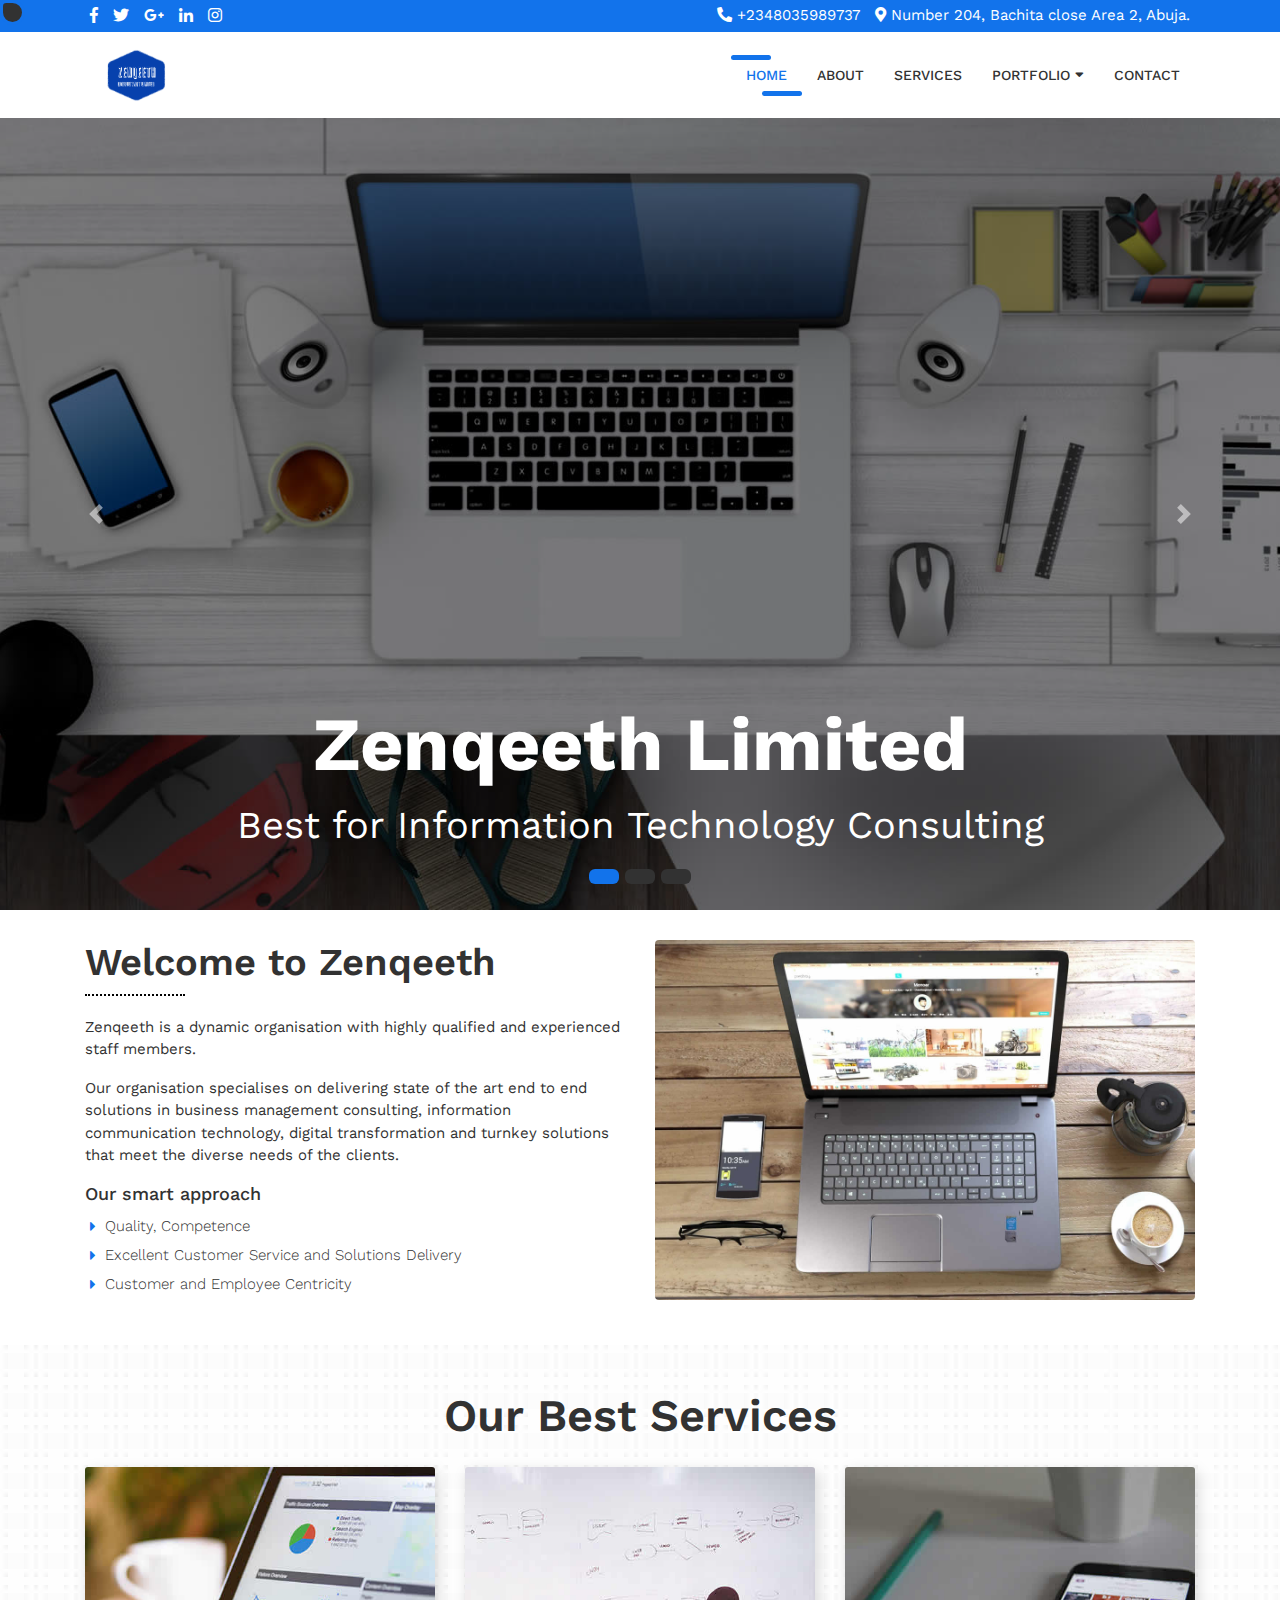
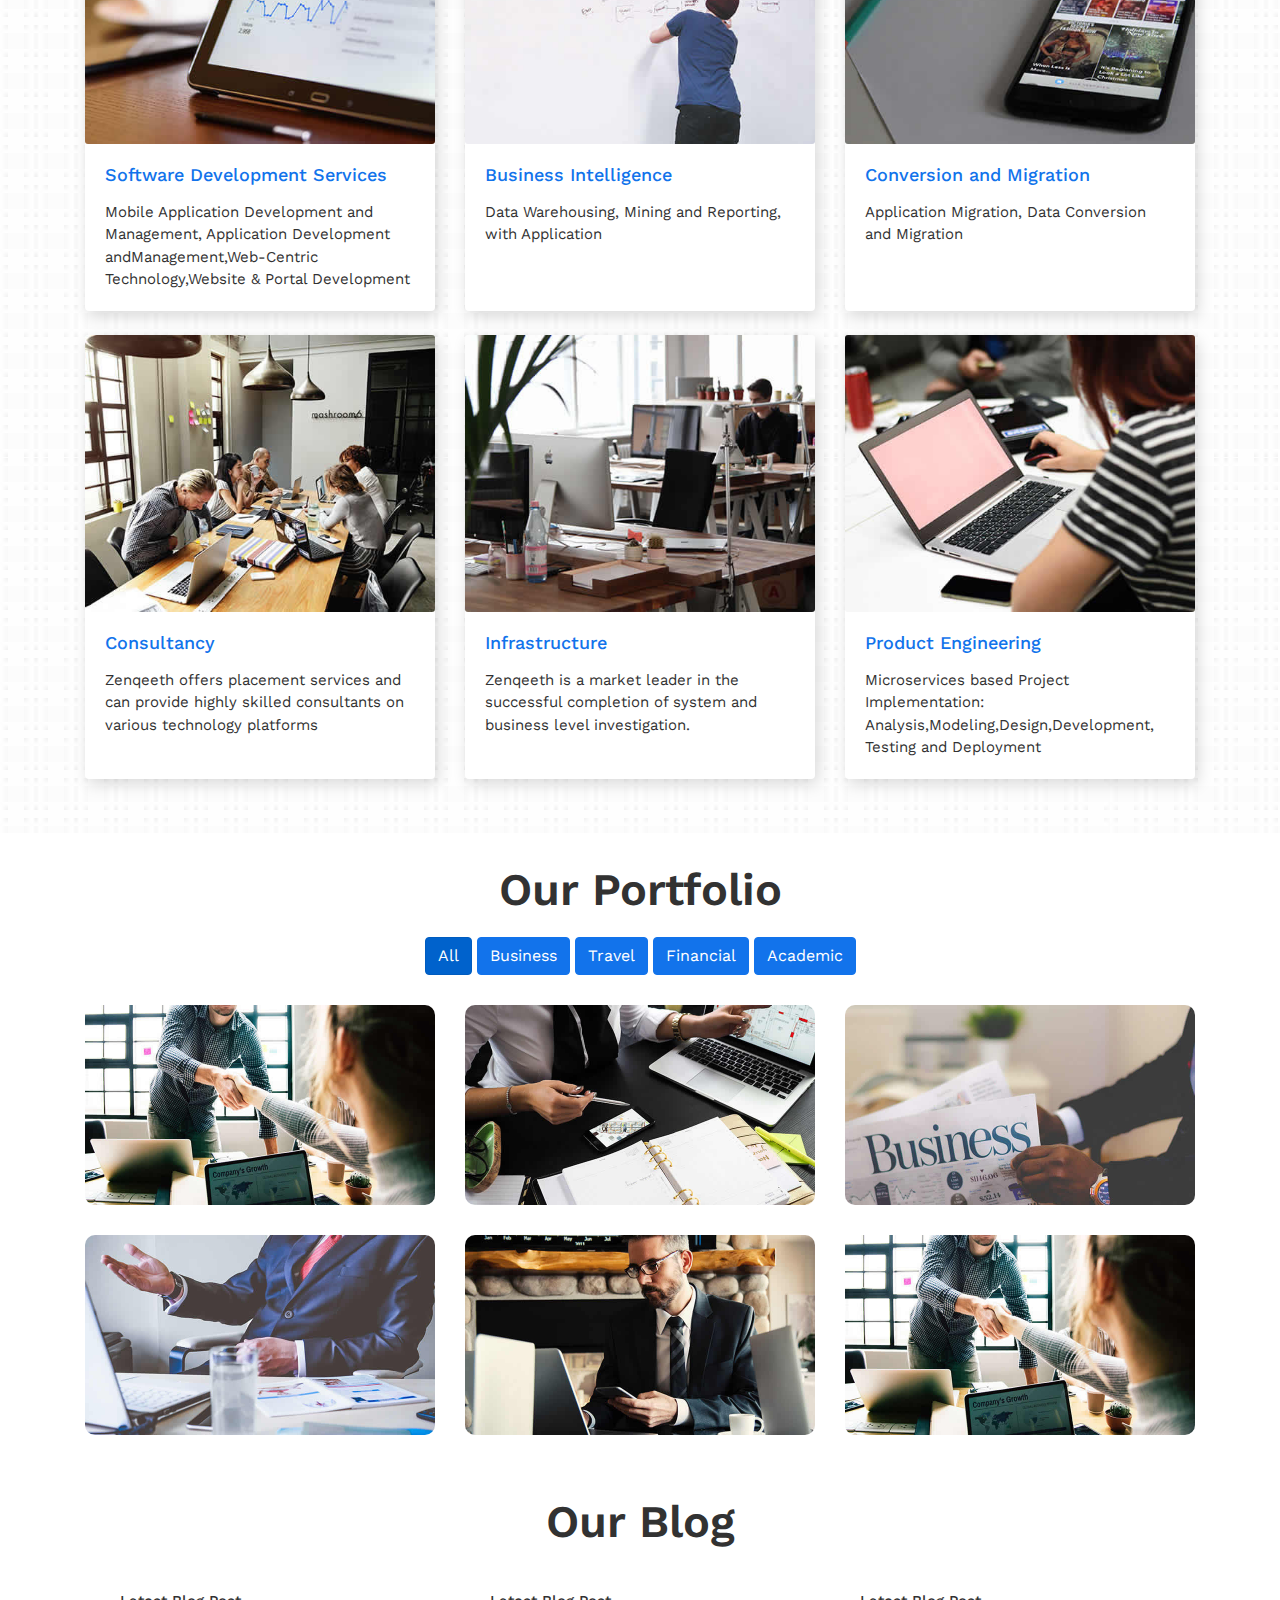
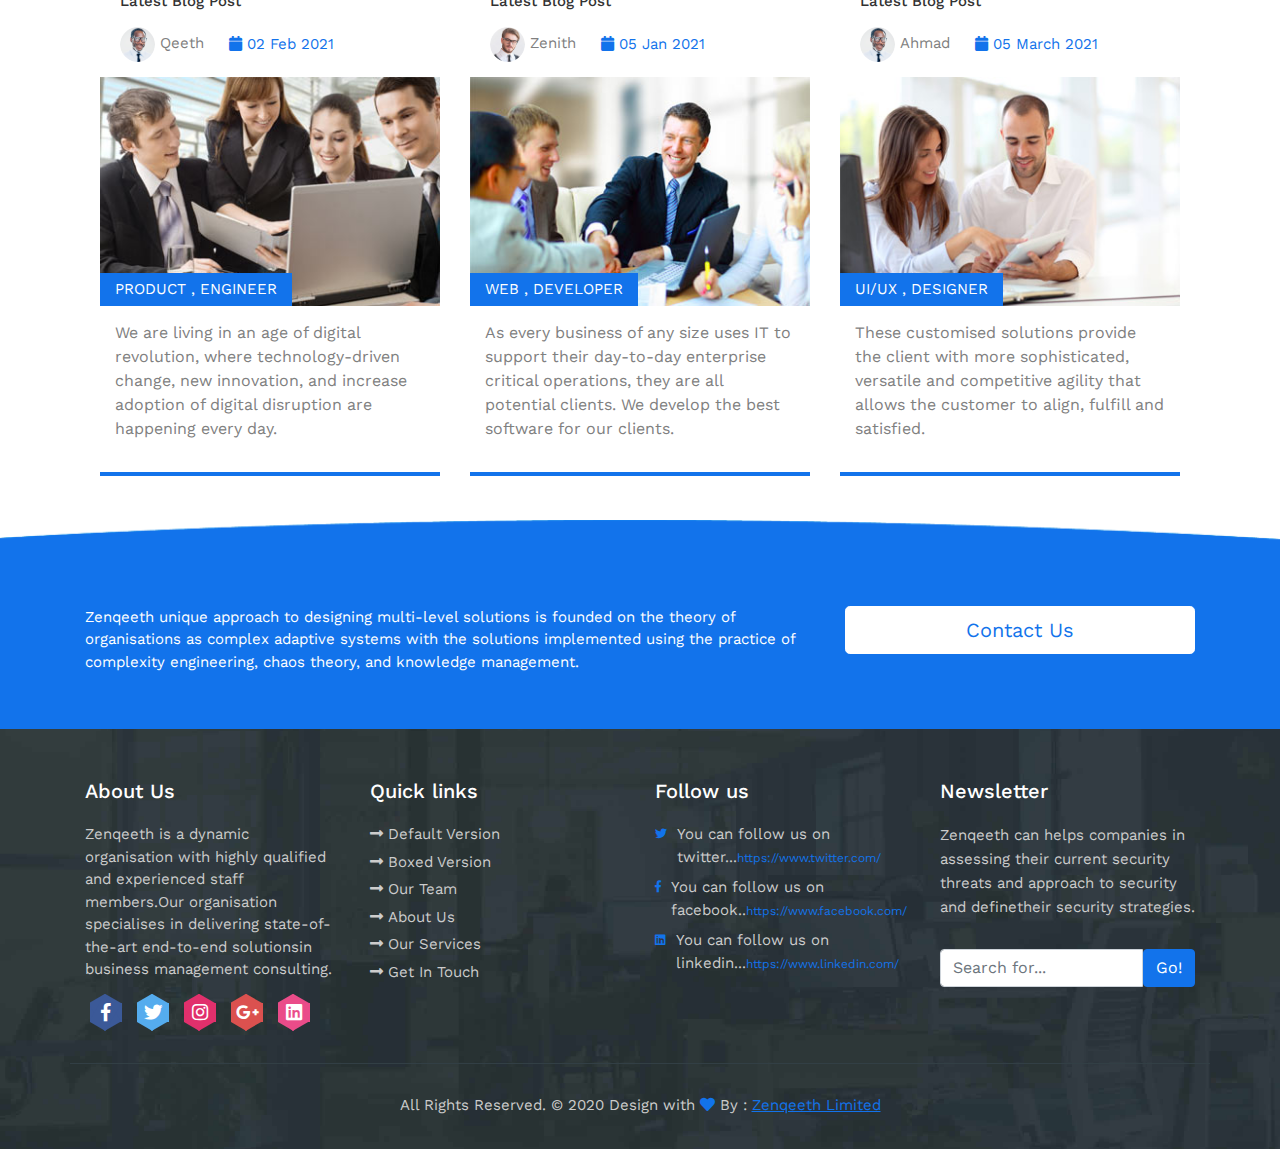
==== commit db7ff43a: "first commit" ====
--- a/index.html
+++ b/index.html
@@ -95,7 +95,7 @@
                <div class="carousel-item active" style="background-image: url('images/slide1.jpg')">
                   <div class="carousel-caption d-none d-md-block">
                      <h3>Zenqeeth Limited</h3>
-                     <p>A Great and Best for Information Technology Consulting</p>
+                     <p> Best for Information Technology Consulting</p>
                   </div>
                </div>
                <!-- Slide Two - Set the background image for this slide in the line below -->
@@ -528,7 +528,8 @@
 				<a href="#">Zenqeeth Limited</a>
             </p>
         </div>
-    </footer>
+	</footer>
+	
 </div>
 	  
 <!-- Bootstrap core JavaScript -->
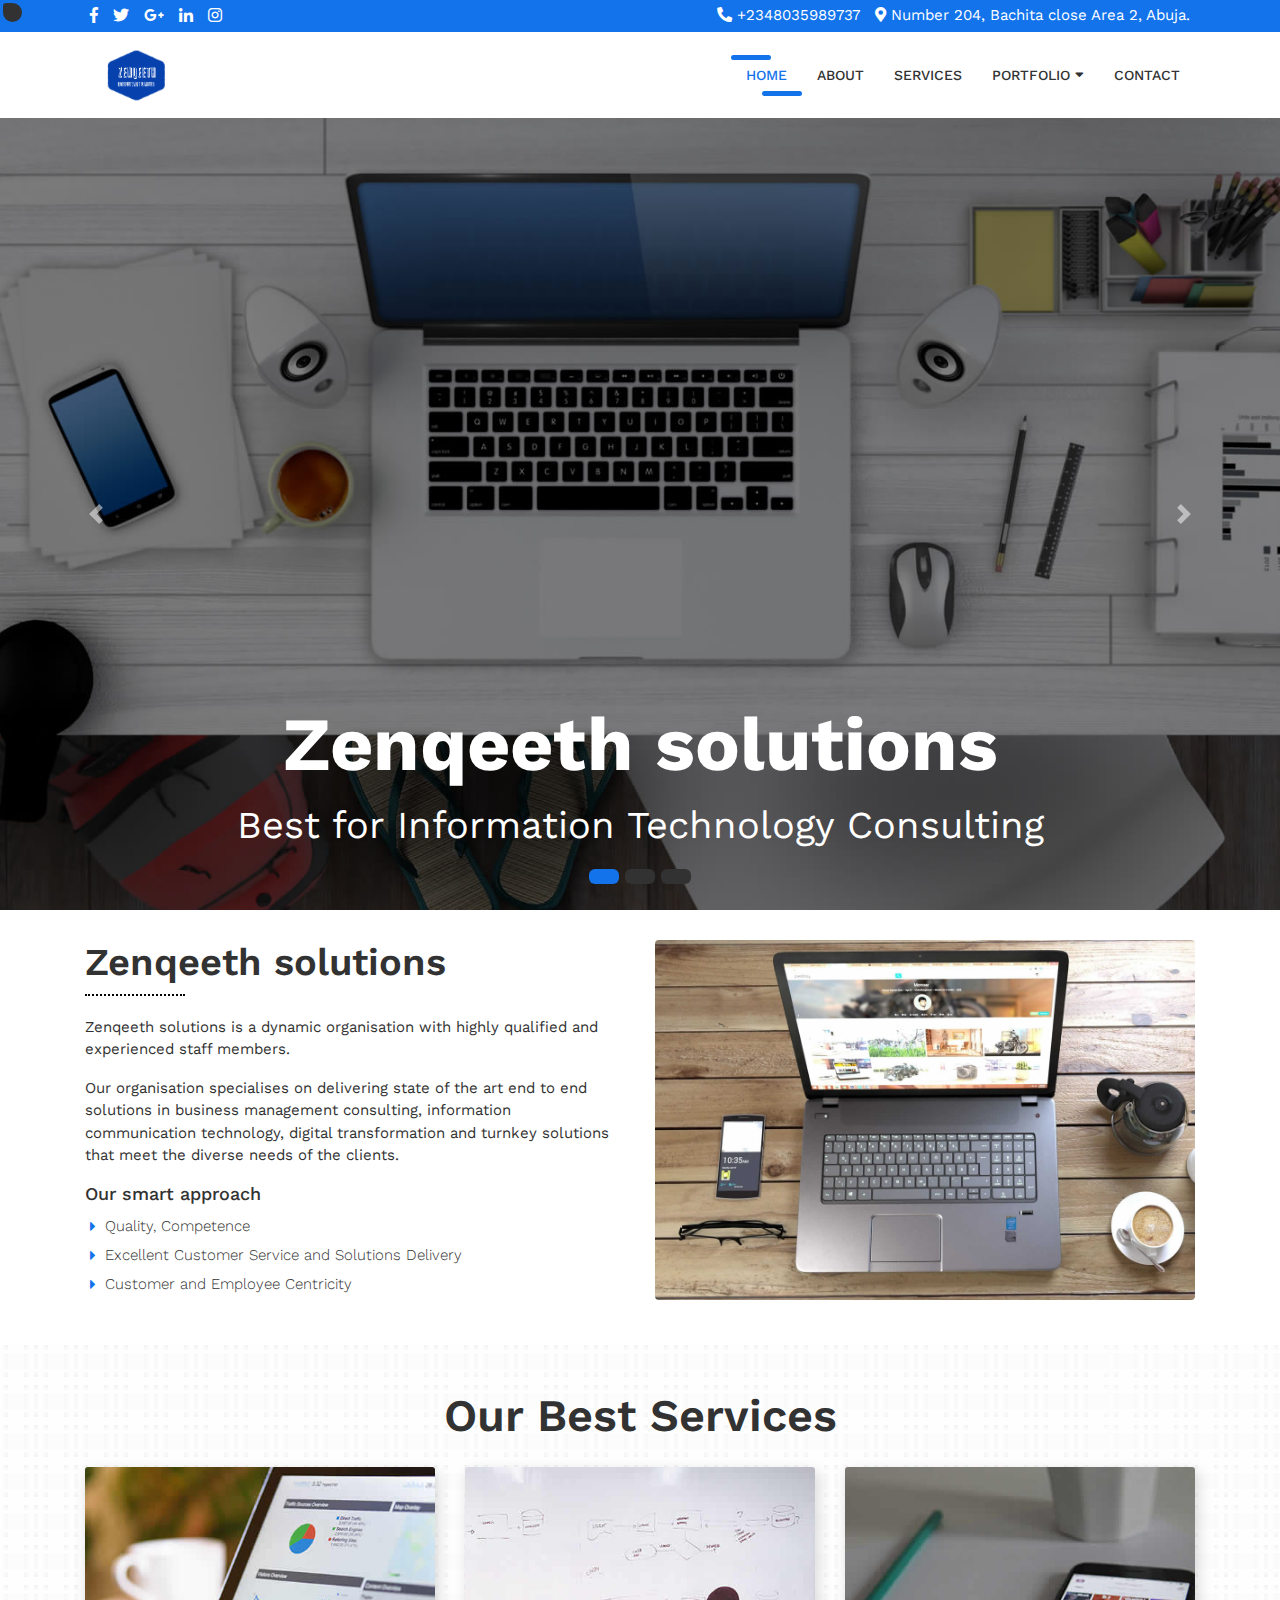
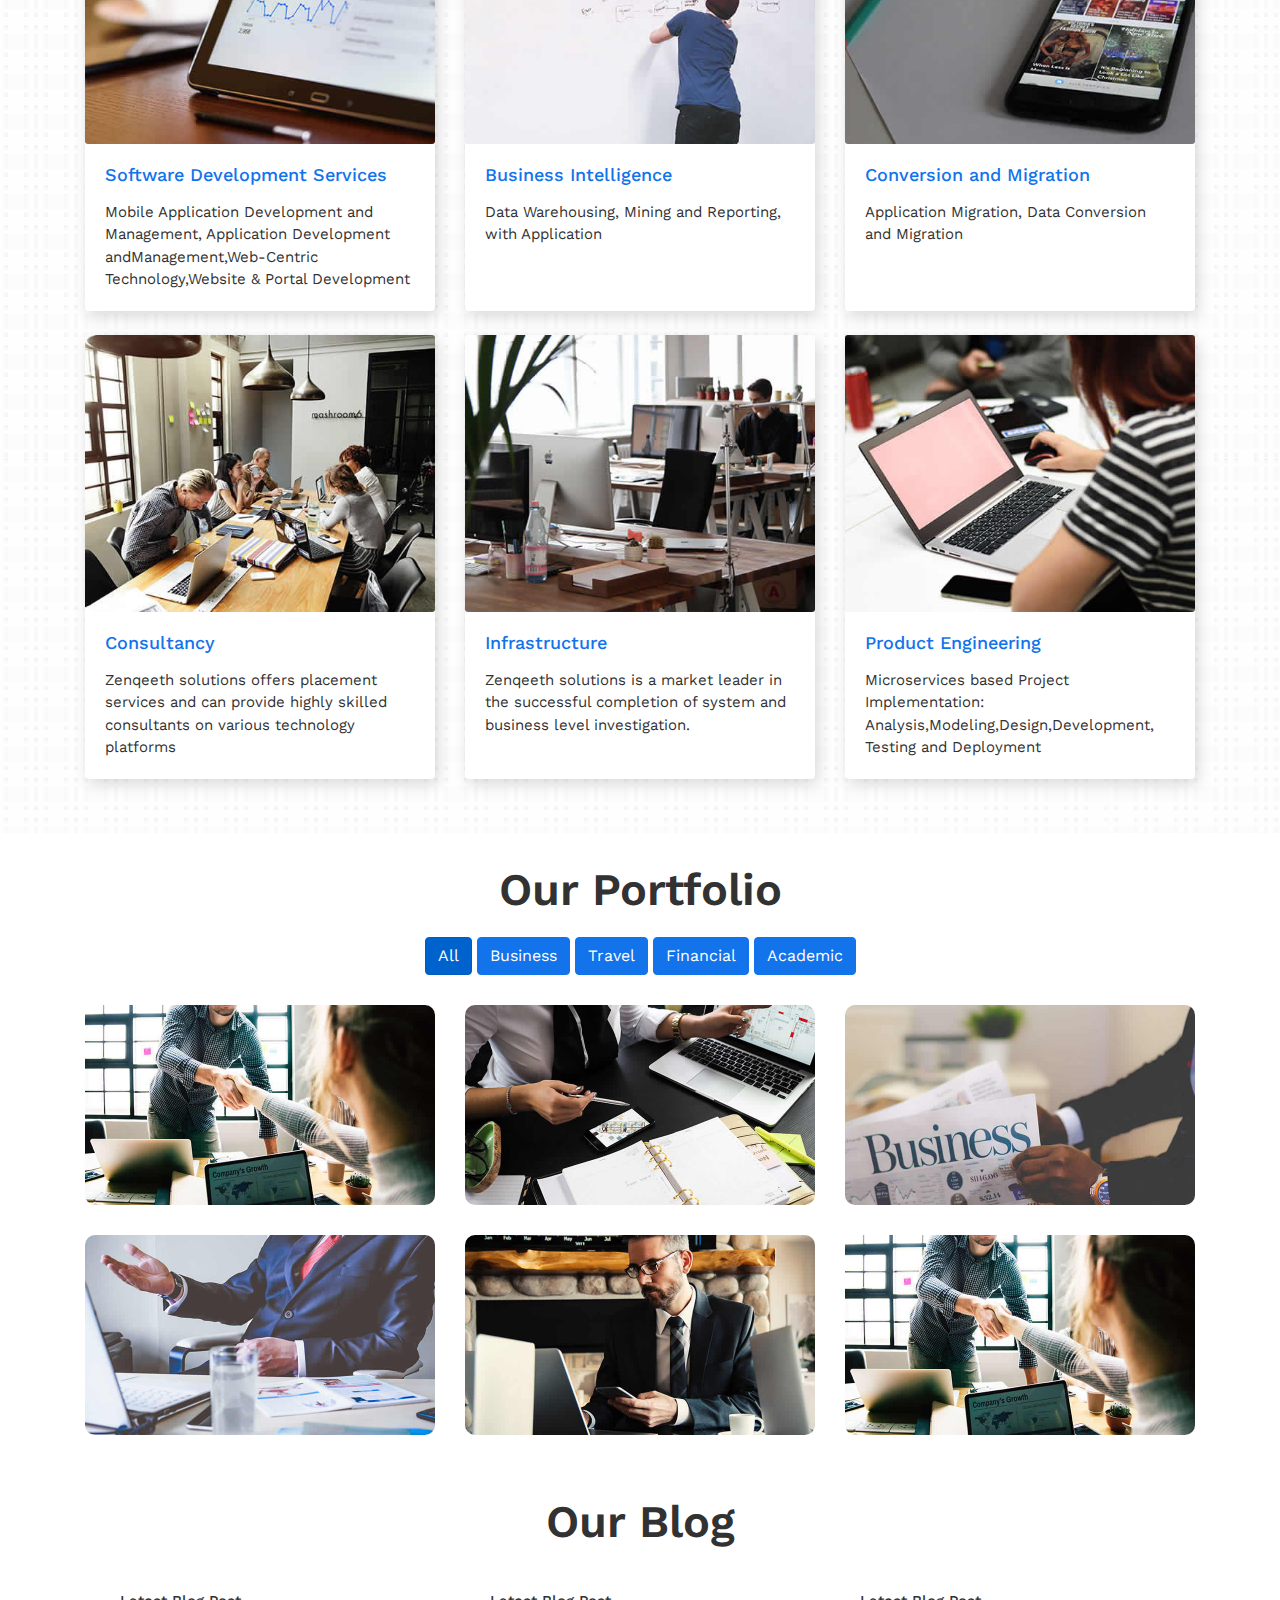
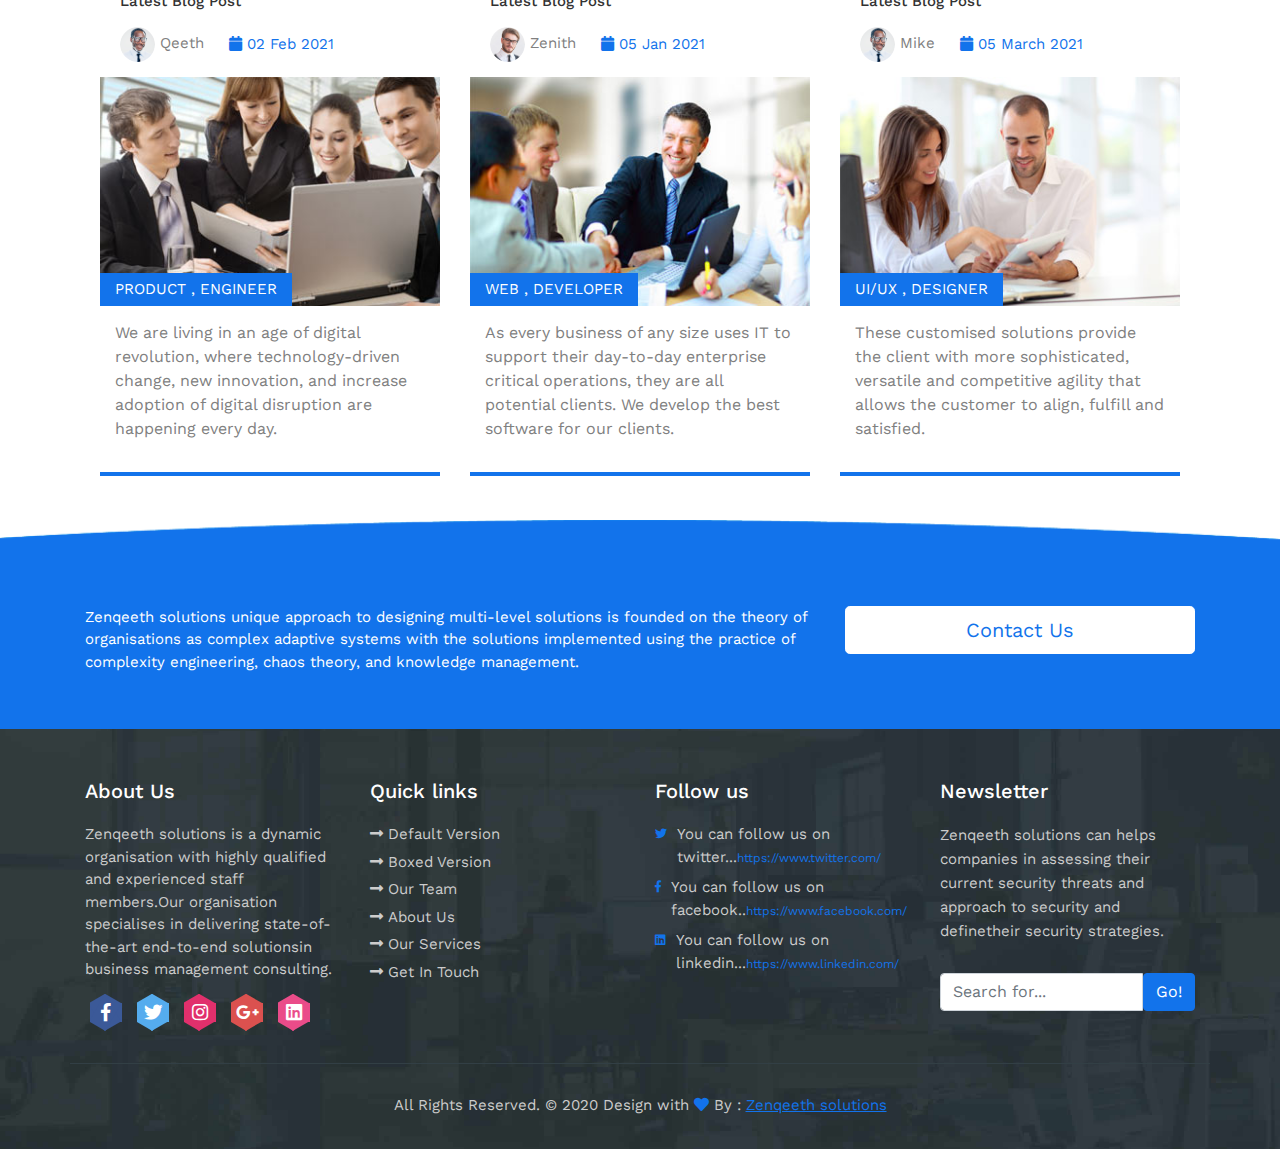
==== commit e7fb6559: "saving to github" ====
--- a/index.html
+++ b/index.html
@@ -69,9 +69,9 @@
 					<li class="nav-item dropdown">
 						<a class="nav-link" href="#" id="navbarDropdownPortfolio" data-toggle="dropdown" aria-haspopup="true" aria-expanded="false">Portfolio <i class="fas fa-sort-down"></i></a>
 						<div class="dropdown-menu dropdown-menu-right" aria-labelledby="navbarDropdownPortfolio">
-							<a class="dropdown-item" href="portfolio-3-col.html">3 Column Portfolio</a>
-							<a class="dropdown-item" href="portfolio-4-col.html">4 Column Portfolio</a>
-							<a class="dropdown-item" href="portfolio-item.html">Single Portfolio Item</a>
+							
+							<a class="dropdown-item" href="portfolio-4-col.html">Zenqeeth Solutions</a>
+							
 						</div>
 					</li>
 					
@@ -94,7 +94,7 @@
                <!-- Slide One - Set the background image for this slide in the line below -->
                <div class="carousel-item active" style="background-image: url('images/slide1.jpg')">
                   <div class="carousel-caption d-none d-md-block">
-                     <h3>Zenqeeth Limited</h3>
+                     <h3>Zenqeeth solutions</h3>
                      <p> Best for Information Technology Consulting</p>
                   </div>
                </div>
@@ -108,7 +108,7 @@
                <!-- Slide Three - Set the background image for this slide in the line below -->
                <div class="carousel-item" style="background-image: url('images/img3.jpg')">
                   <div class="carousel-caption d-none d-md-block">
-                     <h3> Zenqeeth Information Technology</h3>
+                     <h3> Zenqeeth Slutions</h3>
                      <p>Best for any kind of innovation Consulting</p>
                   </div>
                </div>
@@ -130,8 +130,8 @@
         <div class="about-main">
             <div class="row">
                <div class="col-lg-6">
-                  <h2>Welcome to Zenqeeth</h2>
-                  <p>Zenqeeth  is  a  dynamic  organisation  with  highly  qualified  and  experienced  staff members.</p>
+                  <h2> Zenqeeth solutions</h2>
+                  <p>Zenqeeth solutions is  a  dynamic  organisation  with  highly  qualified  and  experienced  staff members.</p>
                   <p>Our  organisation  specialises  on  delivering state of the art  end to end solutions in 
 					   business management consulting, information communication technology, digital 
 					  transformation and turnkey solutions that meet the diverse needs of the clients.</p>
@@ -196,7 +196,7 @@
 						</div>
 						<div class="card-body">
 							<h4 class="card-header"> Consultancy </h4>
-							<p class="card-text">Zenqeeth offers placement services and can provide highly 
+							<p class="card-text">Zenqeeth solutions offers placement services and can provide highly 
 								skilled consultants on various technology platforms</p>
 						</div>						
 					</div>
@@ -208,7 +208,7 @@
 						</div>
 						<div class="card-body">
 							<h4 class="card-header"> Infrastructure </h4>
-							<p class="card-text">Zenqeeth  is a market leader 
+							<p class="card-text">Zenqeeth solutions is a market leader 
 								in the successful completion of system and business level investigation. 
 								</p>
 						</div>						
@@ -396,7 +396,7 @@
 									<a href="#">Latest blog Post</a>
 								</h4>
 								<ul class="post-bar">
-									<li><img src="images/testi_01.png" alt=""><a href="#">Ahmad</a></li>
+									<li><img src="images/testi_01.png" alt=""><a href="#">Mike</a></li>
 									<li><i class="fa fa-calendar"></i>05 March 2021</li>
 								</ul>
 							</div>
@@ -435,7 +435,31 @@
 coming to us so that our client base is wide and stable. There are areas that will particularly target. 
 							</p>
 						</div>
-					</div>
+						<div class="post-slide">
+							<div class="post-header">
+								<h4 class="title">
+									<a href="#">Latest blog Post</a>
+								</h4>
+								<ul class="post-bar">
+									<li><img src="images/testi_02.png" alt=""><a href="#">Akoh</a></li>
+									<li><i class="fa fa-calendar"></i>05 Feb 2021</li>
+								</ul>
+							</div>
+							<div class="pic">
+								<img src="images/img-4.jpg" alt="">
+								<ul class="post-category">
+									<li><a href="#">Digital</a></li>
+									<li><a href="#"> Marketer</a></li>
+								</ul>
+							</div>
+							<p class="post-description">
+								We hope with our marketing we will get a range of clients from different industries
+coming to us so that our client base is wide and stable. There are areas that will particularly target. 
+							</p>
+						</div>
+					</div>
+					</div>
+					
 				</div>
 			</div>
 		</div>
@@ -447,7 +471,7 @@
 		<div class="container">
 			<div class="row">
 				<div class="col-md-8">
-					<p>Zenqeeth unique approach to designing multi-level solutions is founded on the theory of organisations as complex adaptive systems with the solutions implemented using the practice of complexity engineering, chaos theory, and knowledge management.</p>
+					<p>Zenqeeth solutions unique approach to designing multi-level solutions is founded on the theory of organisations as complex adaptive systems with the solutions implemented using the practice of complexity engineering, chaos theory, and knowledge management.</p>
 				 </div>
 				<div class="col-md-4">
 				   <a class="btn btn-lg btn-secondary btn-block" href="contact.html"> Contact Us </a>
@@ -464,7 +488,7 @@
 				<div class="col-lg-3 col-md-6 col-sm-6 col">
 					<h5 class="headin5_amrc col_white_amrc pt2">About Us</h5>
 					<!--headin5_amrc-->
-					<p class="mb10">Zenqeeth  is  a  dynamic  organisation  with  
+					<p class="mb10">Zenqeeth solutions is  a  dynamic  organisation  with  
 						highly  qualified  and  experienced  staff members.Our  organisation  specialises  in  
 						delivering state-of-the-art end-to-end solutionsin  business management consulting. </p>
 					<ul class="footer-social">
@@ -510,7 +534,7 @@
 				<div class="col-lg-3 col-md-6 col-sm-6 ">
 					<div class="news-box">
 						<h5 class="headin5_amrc col_white_amrc pt2">Newsletter</h5>
-						<p>Zenqeeth can helps companies  in  assessing  their current  security  threats  and approach  to security and definetheir security strategies. </p>
+						<p>Zenqeeth solutions can helps companies  in  assessing  their current  security  threats  and approach  to security and definetheir security strategies. </p>
 						<form action="#">
 							<div class="input-group">
 								<input class="form-control" placeholder="Search for..." type="text">
@@ -525,7 +549,7 @@
 		</div>
         <div class="container">
             <p class="copyright text-center">All Rights Reserved. &copy; 2020  Design with <a href=""><i class="fa fa-heart"></i></a> By : 
-				<a href="#">Zenqeeth Limited</a>
+				<a href="#">Zenqeeth solutions</a>
             </p>
         </div>
 	</footer>
--- a/css/style.css
+++ b/css/style.css
@@ -400,9 +400,9 @@
 	margin-bottom: 0px;
 }
 .portfolio-main .card .card-body .card-title a{
-	font-size: 20px;
-	font-weight: 400;
-	text-transform: capitalize;
+	font-size: 10px;
+	font-weight: 200;
+	text-transform: lowercase;
 	color: #ffffff;
 	margin: 0;
 }
@@ -1257,11 +1257,12 @@
 .portfolio-item .card .card-body h4 a{
 	color: #323232;
 	text-decoration: none;
-	font-size: 22px;
-	text-transform: capitalize;
+	font-size: 18px;
+	text-transform: none;
 }
 .portfolio-item .card .card-body p{
 	margin-bottom: 0px;
+	color: #1273eb;
 }
 .hover-box{
 	position: relative;
